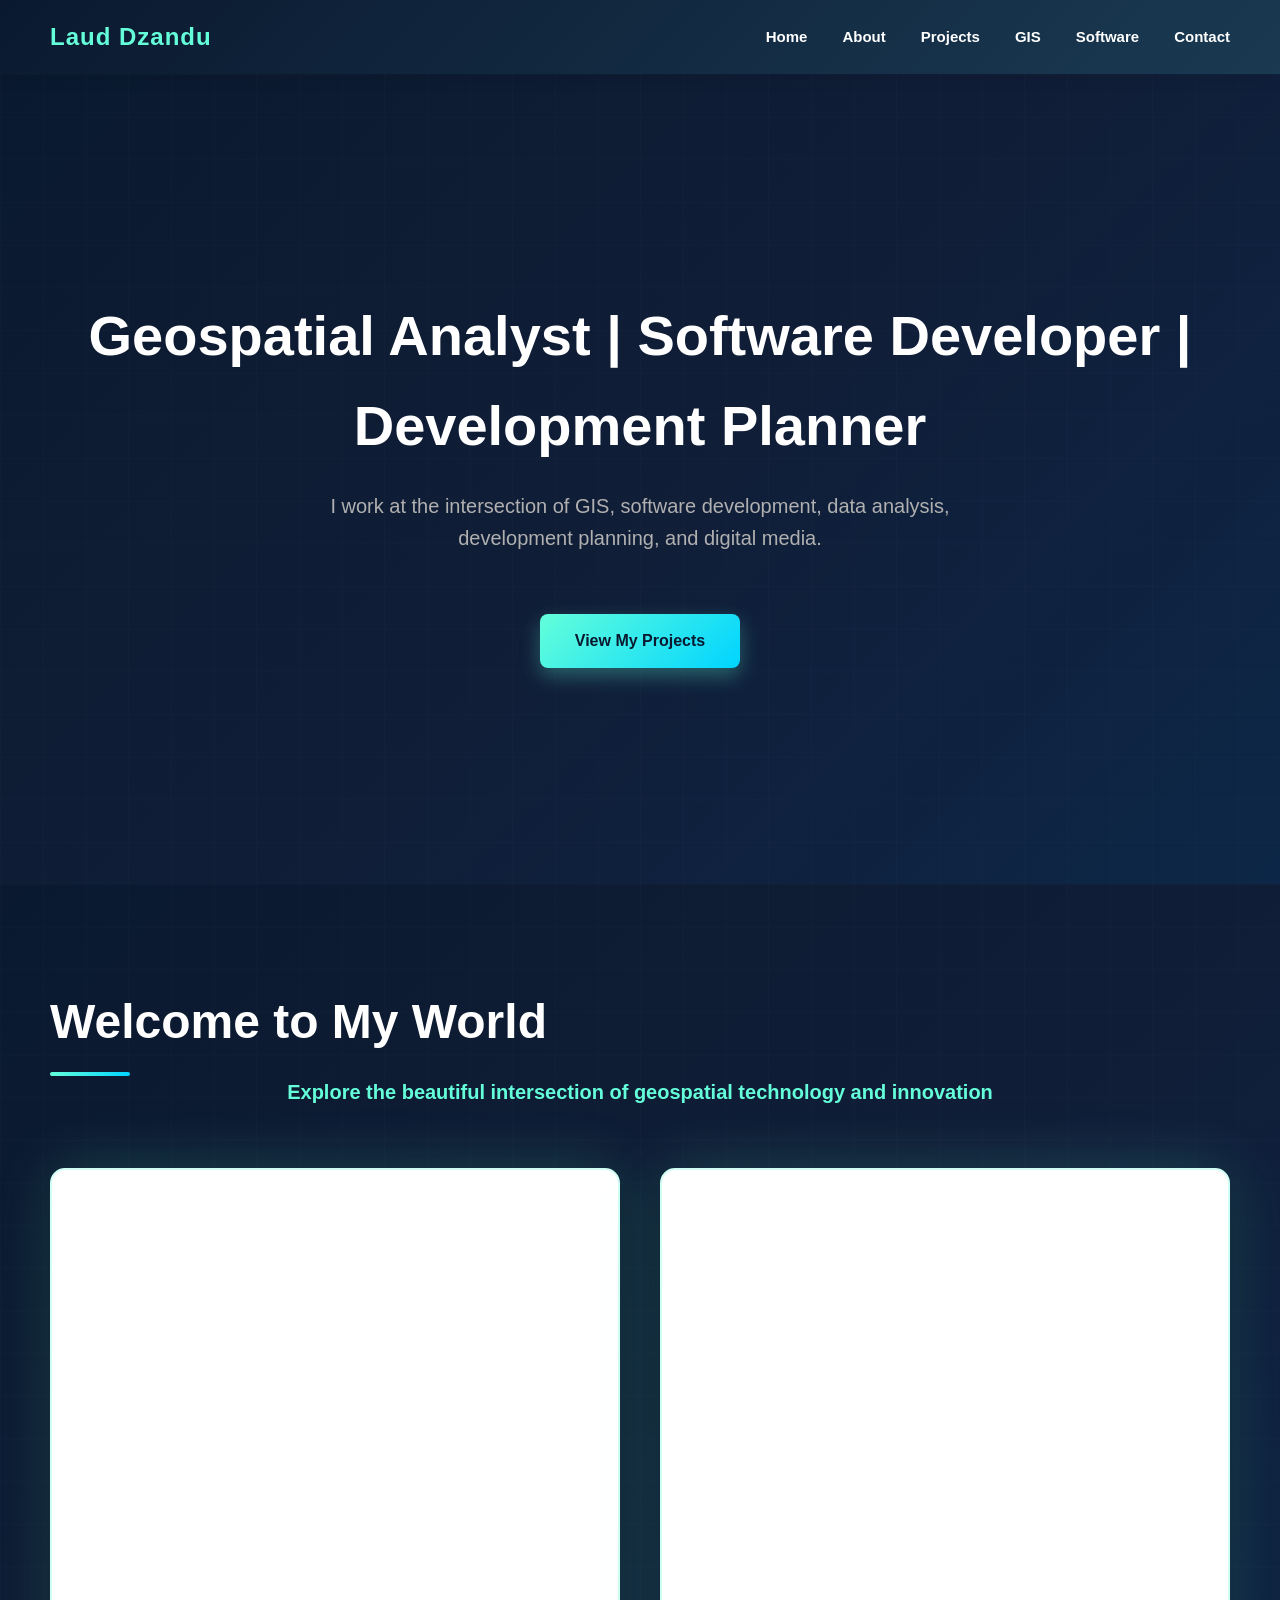
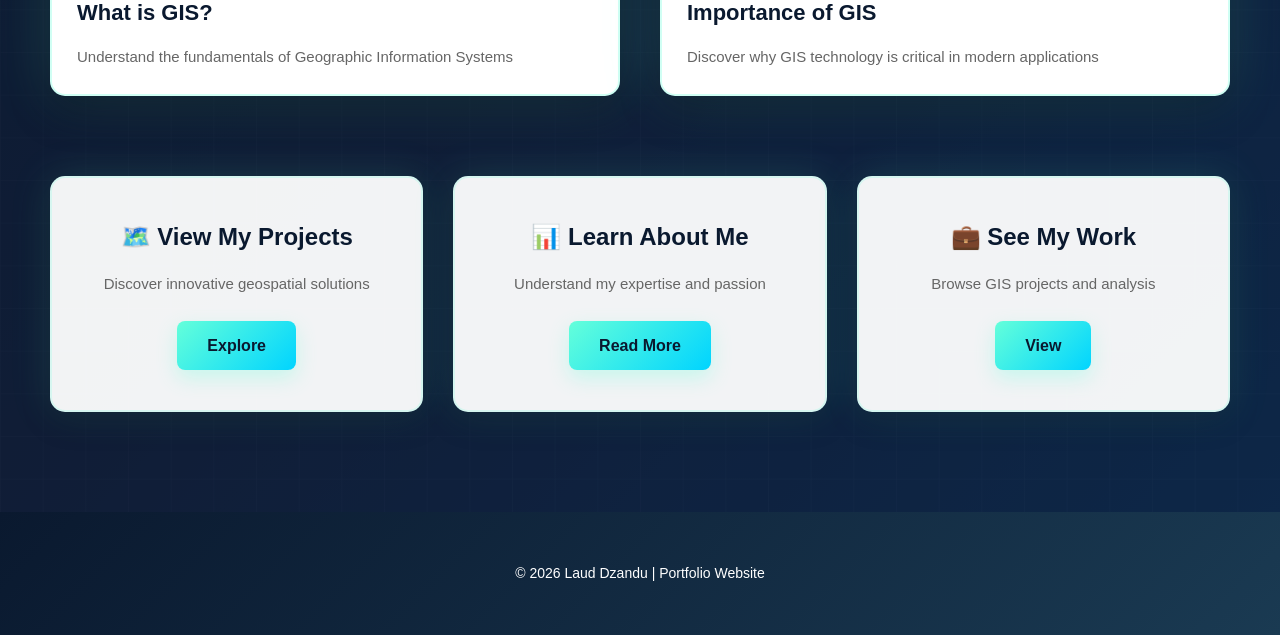
==== index.html @ 09257988 "Portfolio website" ====
<!DOCTYPE html>
<html lang="en">
<head>
    <meta charset="UTF-8">
    <meta name="viewport" content="width=device-width, initial-scale=1.0">
    <title>Laud Dzandu Portfolio</title>
    <link rel="stylesheet" href="style.css">
</head>

<body>

    <!-- Navigation Bar -->
    <nav class="navbar">
        <h2 class="logo">Laud Dzandu</h2>
        <ul class="nav-links">
            <li><a href="index.html">Home</a></li>
            <li><a href="about.html">About</a></li>
            <li><a href="projects.html">Projects</a></li>
            <li><a href="gis.html">GIS</a></li>
            <li><a href="software.html">Software</a></li>
            <li><a href="contact.html">Contact</a></li>
        </ul>
    </nav>

    <!-- Hero Section -->
    <section class="hero">
        <h1>Geospatial Analyst | Software Developer | Development Planner</h1>
        <p>
            I work at the intersection of GIS, software development, data analysis,
            development planning, and digital media.
        </p>
        <a href="projects.html" class="btn">View My Projects</a>
    </section>

    <!-- Welcome Interactive Section -->
    <section class="section welcome-section">
        <div class="welcome-container">
            <h2>Welcome to My World</h2>
            <p class="welcome-intro">Explore the beautiful intersection of geospatial technology and innovation</p>
            
            <!-- Interactive Video Embeds -->
            <div class="video-container">
                <div class="video-frame">
                    <iframe width="100%" height="400" src="https://www.youtube.com/embed/Hau_ZCmN8eU?rel=0" frameborder="0" allow="accelerometer; autoplay; clipboard-write; encrypted-media; gyroscope; picture-in-picture" allowfullscreen></iframe>
                    <h3>What is GIS?</h3>
                    <p>Understand the fundamentals of Geographic Information Systems</p>
                </div>
                
                <div class="video-frame">
                    <iframe width="100%" height="400" src="https://www.youtube.com/embed/POXaMBFuK-8?rel=0" frameborder="0" allow="accelerometer; autoplay; clipboard-write; encrypted-media; gyroscope; picture-in-picture" allowfullscreen></iframe>
                    <h3>Importance of GIS</h3>
                    <p>Discover why GIS technology is critical in modern applications</p>
                </div>
            </div>

            <!-- Interactive Call-to-Actions -->
            <div class="interactive-cta">
                <div class="cta-card">
                    <h3>🗺️ View My Projects</h3>
                    <p>Discover innovative geospatial solutions</p>
                    <a href="projects.html" class="btn">Explore</a>
                </div>
                <div class="cta-card">
                    <h3>📊 Learn About Me</h3>
                    <p>Understand my expertise and passion</p>
                    <a href="about.html" class="btn">Read More</a>
                </div>
                <div class="cta-card">
                    <h3>💼 See My Work</h3>
                    <p>Browse GIS projects and analysis</p>
                    <a href="gis.html" class="btn">View</a>
                </div>
            </div>
        </div>
    </section>

    <!-- Footer -->
    <footer>
        <p>© 2026 Laud Dzandu | Portfolio Website</p>
    </footer>

</body>
</html>
---- style.css ----
* {
    margin: 0;
    padding: 0;
    box-sizing: border-box;
}

body {
    font-family: 'Segoe UI', Tahoma, Geneva, Verdana, sans-serif;
    background-color: #f8fafb;
    color: #333;
    line-height: 1.6;
}

/* Navigation Bar */
.navbar {
    display: flex;
    justify-content: space-between;
    align-items: center;
    background: linear-gradient(135deg, #0a192f 0%, #1a3a52 100%);
    padding: 18px 50px;
    box-shadow: 0 4px 15px rgba(0,0,0,0.1);
    position: sticky;
    top: 0;
    z-index: 1000;
}

.logo {
    color: #64ffda;
    font-size: 24px;
    font-weight: 700;
    letter-spacing: 1px;
}

.nav-links {
    list-style: none;
    display: flex;
    gap: 35px;
}

.nav-links li {
    transition: all 0.3s ease;
}

.nav-links a {
    color: white;
    text-decoration: none;
    font-weight: 600;
    font-size: 15px;
    position: relative;
    padding: 8px 0;
}

.nav-links a::after {
    content: '';
    position: absolute;
    bottom: 0;
    left: 0;
    width: 0;
    height: 2px;
    background-color: #64ffda;
    transition: width 0.3s ease;
}

.nav-links a:hover::after {
    width: 100%;
}

/* Hero Section */
.hero {
    height: 90vh;
    background: linear-gradient(135deg, #0a192f 0%, #16213e 50%, #0f3460 100%);
    color: white;
    display: flex;
    flex-direction: column;
    justify-content: center;
    align-items: center;
    text-align: center;
    padding: 20px;
    position: relative;
    overflow: hidden;
}

.hero::before {
    content: '';
    position: absolute;
    top: 0;
    left: 0;
    right: 0;
    bottom: 0;
    background: url('data:image/svg+xml,<svg xmlns="http://www.w3.org/2000/svg" viewBox="0 0 1200 600"><defs><pattern id="grid" width="40" height="40" patternUnits="userSpaceOnUse"><path d="M 40 0 L 0 0 0 40" fill="none" stroke="rgba(255,255,255,0.05)" stroke-width="1"/></pattern></defs><rect width="1200" height="600" fill="%230a192f"/><rect width="1200" height="600" fill="url(%23grid)"/></svg>');
    opacity: 0.5;
}

.hero > * {
    position: relative;
    z-index: 1;
}

.hero h1 {
    font-size: 56px;
    margin-bottom: 20px;
    font-weight: 700;
    animation: slideInDown 0.8s ease-out;
}

.hero h1 .highlight {
    color: #64ffda;
}

.hero p {
    font-size: 20px;
    max-width: 700px;
    margin-bottom: 40px;
    color: #b0b0b0;
    animation: slideInUp 0.8s ease-out 0.2s forwards;
    opacity: 0;
}

@keyframes slideInDown {
    from {
        opacity: 0;
        transform: translateY(-40px);
    }
    to {
        opacity: 1;
        transform: translateY(0);
    }
}

@keyframes slideInUp {
    from {
        opacity: 0;
        transform: translateY(40px);
    }
    to {
        opacity: 1;
        transform: translateY(0);
    }
}

.btn {
    display: inline-block;
    margin-top: 20px;
    padding: 14px 35px;
    background: linear-gradient(135deg, #64ffda 0%, #00d4ff 100%);
    color: #0a192f;
    text-decoration: none;
    font-weight: 700;
    border-radius: 8px;
    transition: all 0.3s ease;
    box-shadow: 0 8px 20px rgba(100, 255, 218, 0.3);
    animation: slideInUp 0.8s ease-out 0.4s forwards;
    opacity: 0;
    border: none;
    cursor: pointer;
    font-size: 16px;
}

.btn:hover {
    transform: translateY(-4px);
    box-shadow: 0 12px 30px rgba(100, 255, 218, 0.5);
}

/* Sections */
.section {
    padding: 80px 50px;
    position: relative;
}

.section h2 {
    font-size: 42px;
    margin-bottom: 60px;
    color: #0a192f;
    position: relative;
    display: inline-block;
    animation: slideFromLeft 0.8s ease-out;
}

.section h2::after {
    content: '';
    position: absolute;
    bottom: -15px;
    left: 0;
    width: 80px;
    height: 4px;
    background: linear-gradient(90deg, #64ffda, #00d4ff);
    border-radius: 2px;
    animation: expandWidth 0.8s ease-out 0.3s forwards;
    transform: scaleX(0);
    transform-origin: left;
}

@keyframes slideFromLeft {
    from {
        opacity: 0;
        transform: translateX(-50px);
    }
    to {
        opacity: 1;
        transform: translateX(0);
    }
}

@keyframes expandWidth {
    to {
        transform: scaleX(1);
    }
}

@keyframes cardGlow {
    0%, 100% {
        box-shadow: 0 10px 30px rgba(0,0,0,0.15), 0 0 40px rgba(100, 255, 218, 0.1);
    }
    50% {
        box-shadow: 0 10px 30px rgba(0,0,0,0.15), 0 0 60px rgba(100, 255, 218, 0.25);
    }
}

.cards {
    display: flex;
    justify-content: center;
    gap: 20px;
    flex-wrap: wrap;
}

.card {
    background: white;
    padding: 30px;
    width: 200px;
    border-radius: 10px;
    box-shadow: 0 4px 10px rgba(0,0,0,0.1);
}

/* Footer */
footer {
    background: linear-gradient(135deg, #0a192f 0%, #1a3a52 100%);
    color: white;
    text-align: center;
    padding: 40px;
    font-size: 14px;
    box-shadow: 0 -4px 15px rgba(0,0,0,0.1);
}

footer p {
    margin: 10px 0;
}/* About Page */
.about-section {
    display: flex;
    justify-content: center;
    align-items: center;
    flex-direction: column;
    padding: 80px 50px;
    background: linear-gradient(to bottom, #f8fafb, #eef2f5);
}

.about-content {
    display: flex;
    flex-wrap: wrap;
    justify-content: center;
    gap: 60px;
    max-width: 1200px;
    align-items: center;
}

.profile-img {
    width: 300px;
    height: 300px;
    border-radius: 15px;
    box-shadow: 0 15px 35px rgba(0,0,0,0.15);
    object-fit: cover;
    transition: transform 0.4s ease;
    animation: slideFromLeft 0.8s ease-out;
}

.profile-img:hover {
    transform: scale(1.05) rotate(2deg);
}

.about-text {
    max-width: 600px;
    text-align: left;
    animation: slideFromRight 0.8s ease-out;
}

@keyframes slideFromRight {
    from {
        opacity: 0;
        transform: translateX(50px);
    }
    to {
        opacity: 1;
        transform: translateX(0);
    }
}

.about-text h3 {
    font-size: 28px;
    color: #0a192f;
    margin-bottom: 20px;
}

.about-text p {
    margin-bottom: 15px;
    line-height: 1.8;
    color: #555;
    font-size: 15px;
}/* Projects Section */
.projects-section {
    background: linear-gradient(135deg, #0a192f 0%, #16213e 50%, #0f3460 100%);
    padding: 80px 50px;
    position: relative;
    overflow: hidden;
}

.projects-section::before {
    content: '';
    position: absolute;
    top: 0;
    left: 0;
    right: 0;
    bottom: 0;
    background: url('data:image/svg+xml,<svg xmlns="http://www.w3.org/2000/svg" viewBox="0 0 1200 600"><defs><pattern id="grid" width="40" height="40" patternUnits="userSpaceOnUse"><path d="M 40 0 L 0 0 0 40" fill="none" stroke="rgba(255,255,255,0.05)" stroke-width="1"/></pattern></defs><rect width="1200" height="600" fill="%230a192f"/><rect width="1200" height="600" fill="url(%23grid)"/></svg>');
    opacity: 0.5;
    pointer-events: none;
}

.projects-section h2 {
    display: block;
    width: 100%;
    margin-bottom: 70px;
    color: white;
    position: relative;
    z-index: 1;
}

.projects-section h2::after {
    background: linear-gradient(90deg, #64ffda, #00d4ff);
}

.projects-section .cards {
    display: grid;
    grid-template-columns: repeat(4, 1fr);
    gap: 24px;
    max-width: 1400px;
    margin: 0 auto;
    position: relative;
    z-index: 2;
}

.projects-section .card {
    background: white;
    padding: 0;
    width: 100%;
    border-radius: 15px;
    box-shadow: 0 10px 30px rgba(0,0,0,0.15), 0 0 40px rgba(100, 255, 218, 0.1);
    transition: all 0.4s cubic-bezier(0.25, 0.46, 0.45, 0.94);
    cursor: pointer;
    animation: slideFromLeft 0.6s ease-out forwards, cardGlow 3s ease-in-out infinite;
    opacity: 0;
    position: relative;
    overflow: hidden;
    border: 1px solid rgba(255,255,255,0.8);
    display: flex;
    flex-direction: column;
    height: 100%;
}

.projects-section .card > * {
    flex-shrink: 0;
}

.projects-section .card h3,
.projects-section .card p {
    flex-grow: 0;
}

/* Stagger animation for each card */
.projects-section .card:nth-child(1) { animation-delay: 0.1s; }
.projects-section .card:nth-child(2) { animation-delay: 0.2s; }
.projects-section .card:nth-child(3) { animation-delay: 0.3s; }
.projects-section .card:nth-child(4) { animation-delay: 0.4s; }
.projects-section .card:nth-child(5) { animation-delay: 0.5s; }
.projects-section .card:nth-child(6) { animation-delay: 0.6s; }
.projects-section .card:nth-child(7) { animation-delay: 0.7s; }
.projects-section .card:nth-child(8) { animation-delay: 0.8s; }
.projects-section .card:nth-child(9) { animation-delay: 0.9s; }
.projects-section .card:nth-child(10) { animation-delay: 1s; }
.projects-section .card:nth-child(11) { animation-delay: 1.1s; }
.projects-section .card:nth-child(12) { animation-delay: 1.2s; }
.projects-section .card:nth-child(13) { animation-delay: 1.3s; }
.projects-section .card:nth-child(14) { animation-delay: 1.4s; }
.projects-section .card:nth-child(15) { animation-delay: 1.5s; }
.projects-section .card:nth-child(16) { animation-delay: 1.6s; }

.projects-section .card:hover {
    transform: translateY(-20px) scale(1.05) rotateY(5deg);
    box-shadow: 0 30px 60px rgba(0,0,0,0.25), 0 0 80px rgba(100, 255, 218, 0.4);
    border-color: rgba(100, 255, 218, 0.5);
}

.projects-section .card::before {
    content: '';
    position: absolute;
    top: 0;
    left: -100%;
    width: 100%;
    height: 100%;
    background: linear-gradient(90deg, transparent, rgba(255,255,255,0.4), transparent);
    transition: left 0.6s;
    z-index: 10;
}

.projects-section .card:hover::before {
    left: 100%;
}

.card-img {
    width: 100%;
    height: 220px;
    object-fit: cover;
    display: block;
    transition: filter 0.5s ease, transform 0.5s ease, brightness 0.5s ease;
    filter: brightness(1) saturate(1.05);
    flex-shrink: 0;
}

.projects-section .card:hover .card-img {
    filter: brightness(1.25) saturate(1.3) drop-shadow(0 0 10px rgba(100, 255, 218, 0.4));
    transform: scale(1.1) translateY(-3px);
}

.card-video {
    width: 100%;
    height: 220px;
    border-radius: 0;
    transition: filter 0.5s ease, transform 0.5s ease;
    filter: brightness(0.95) saturate(1);
    background: #f0f0f0;
    display: block;
    flex-shrink: 0;
}

.projects-section .card:hover .card-video {
    filter: brightness(1.15) saturate(1.1) drop-shadow(0 0 10px rgba(100, 255, 218, 0.3));
    transform: scale(1.08) translateY(-3px);
}

.projects-section .card h3 {
    margin: 20px;
    font-size: 22px;
    font-weight: 700;
    color: #0a192f;
    margin-bottom: 12px;
}

.projects-section .card p {
    margin: 0 20px 20px;
    font-size: 15px;
    line-height: 1.7;
    color: #666;
}

/* Certificates Section */
.certificates-section {
    background: linear-gradient(135deg, #0a192f 0%, #16213e 50%, #0f3460 100%);
    padding: 80px 50px;
    position: relative;
    overflow: hidden;
}

.certificates-section::before {
    content: '';
    position: absolute;
    top: 0;
    left: 0;
    right: 0;
    bottom: 0;
    background: url('data:image/svg+xml,<svg xmlns="http://www.w3.org/2000/svg" viewBox="0 0 1200 600"><defs><pattern id="grid" width="40" height="40" patternUnits="userSpaceOnUse"><path d="M 40 0 L 0 0 0 40" fill="none" stroke="rgba(255,255,255,0.05)" stroke-width="1"/></pattern></defs><rect width="1200" height="600" fill="%230a192f"/><rect width="1200" height="600" fill="url(%23grid)"/></svg>');
    opacity: 0.5;
    pointer-events: none;
}

.certificates-section h2 {
    display: block;
    width: 100%;
    margin-bottom: 70px;
    color: white;
    position: relative;
    z-index: 1;
}

.certificates-section h2::after {
    background: linear-gradient(90deg, #64ffda, #00d4ff);
}

.certificates-section .cards {
    display: grid;
    grid-template-columns: repeat(4, 1fr);
    gap: 24px;
    max-width: 1400px;
    margin: 0 auto;
    position: relative;
    z-index: 2;
}

.certificates-section .card {
    background: white;
    padding: 0;
    width: 100%;
    border-radius: 15px;
    box-shadow: 0 10px 30px rgba(0,0,0,0.15), 0 0 40px rgba(100, 255, 218, 0.1);
    transition: all 0.4s cubic-bezier(0.25, 0.46, 0.45, 0.94);
    cursor: pointer;
    animation: slideFromLeft 0.6s ease-out forwards, cardGlow 3s ease-in-out infinite;
    opacity: 0;
    position: relative;
    overflow: hidden;
    border: 1px solid rgba(255,255,255,0.8);
    display: flex;
    flex-direction: column;
    height: 100%;
}

.certificates-section .card > * {
    flex-shrink: 0;
}

.certificates-section .card h3,
.certificates-section .card p {
    flex-grow: 0;
}

/* Stagger animation for each certificate card */
.certificates-section .card:nth-child(1) { animation-delay: 0.1s; }
.certificates-section .card:nth-child(2) { animation-delay: 0.2s; }
.certificates-section .card:nth-child(3) { animation-delay: 0.3s; }
.certificates-section .card:nth-child(4) { animation-delay: 0.4s; }
.certificates-section .card:nth-child(5) { animation-delay: 0.5s; }
.certificates-section .card:nth-child(6) { animation-delay: 0.6s; }
.certificates-section .card:nth-child(7) { animation-delay: 0.7s; }
.certificates-section .card:nth-child(8) { animation-delay: 0.8s; }
.certificates-section .card:nth-child(9) { animation-delay: 0.9s; }
.certificates-section .card:nth-child(10) { animation-delay: 1s; }
.certificates-section .card:nth-child(11) { animation-delay: 1.1s; }
.certificates-section .card:nth-child(12) { animation-delay: 1.2s; }

.certificates-section .card:hover {
    transform: translateY(-20px) scale(1.05) rotateY(5deg);
    box-shadow: 0 30px 60px rgba(0,0,0,0.25), 0 0 80px rgba(100, 255, 218, 0.4);
    border-color: rgba(100, 255, 218, 0.5);
}

.certificates-section .card::before {
    content: '';
    position: absolute;
    top: 0;
    left: -100%;
    width: 100%;
    height: 100%;
    background: linear-gradient(90deg, transparent, rgba(255,255,255,0.4), transparent);
    transition: left 0.6s;
    z-index: 10;
}

.certificates-section .card:hover::before {
    left: 100%;
}

.certificates-section .card img {
    width: 100%;
    height: 220px;
    object-fit: cover;
    display: block;
    transition: filter 0.5s ease, transform 0.5s ease, brightness 0.5s ease;
    filter: brightness(1) saturate(1.05);
    flex-shrink: 0;
}

.certificates-section .card:hover img {
    filter: brightness(1.25) saturate(1.3) drop-shadow(0 0 10px rgba(100, 255, 218, 0.4));
    transform: scale(1.1) translateY(-3px);
}

.certificates-section .card h3 {
    margin: 20px;
    font-size: 22px;
    font-weight: 700;
    color: #0a192f;
    margin-bottom: 12px;
}

.certificates-section .card p {
    margin: 0 20px 20px;
    font-size: 15px;
    line-height: 1.7;
    color: #666;
}

/* Lightbox Modal */
.lightbox {
    display: none;
    position: fixed;
    top: 0;
    left: 0;
    width: 100%;
    height: 100%;
    background: rgba(0, 0, 0, 0.95);
    z-index: 10000;
    justify-content: center;
    align-items: center;
    flex-direction: column;
    animation: fadeIn 0.3s ease-out;
}

@keyframes fadeIn {
    from {
        opacity: 0;
    }
    to {
        opacity: 1;
    }
}

.lightbox-img {
    max-width: 90%;
    max-height: 80%;
    object-fit: contain;
    border-radius: 10px;
    box-shadow: 0 0 50px rgba(100, 255, 218, 0.5);
    animation: zoomIn 0.3s ease-out;
}

@keyframes zoomIn {
    from {
        opacity: 0;
        transform: scale(0.8);
    }
    to {
        opacity: 1;
        transform: scale(1);
    }
}

.lightbox-caption {
    color: #64ffda;
    font-size: 18px;
    margin-top: 20px;
    text-align: center;
    font-weight: 600;
    animation: slideUp 0.3s ease-out 0.1s forwards;
    opacity: 0;
}

@keyframes slideUp {
    from {
        opacity: 0;
        transform: translateY(20px);
    }
    to {
        opacity: 1;
        transform: translateY(0);
    }
}

.lightbox-close {
    position: absolute;
    top: 30px;
    right: 40px;
    color: #64ffda;
    font-size: 50px;
    font-weight: bold;
    cursor: pointer;
    transition: all 0.3s ease;
    z-index: 10001;
}

.lightbox-close:hover {
    color: #00d4ff;
    transform: scale(1.2) rotate(90deg);
}

.card-img {
    cursor: pointer;
}

.contact-section {
    background: linear-gradient(to bottom, #f8fafb, #eef2f5);
    padding: 80px 50px;
}

.contact-section .contact-cards {
    display: flex;
    flex-wrap: wrap;
    justify-content: center;
    gap: 35px;
    margin-bottom: 60px;
}

.contact-section .contact-cards .card {
    background: white;
    padding: 35px;
    width: 250px;
    border-radius: 12px;
    box-shadow: 0 8px 20px rgba(0,0,0,0.08);
    text-align: center;
    transition: all 0.3s ease;
    border-top: 4px solid #64ffda;
}

.contact-section .contact-cards .card:hover {
    transform: translateY(-8px);
    box-shadow: 0 12px 30px rgba(0,0,0,0.15);
}

.contact-section .contact-cards .card a {
    color: #0a192f;
    text-decoration: none;
    font-weight: 700;
    font-size: 16px;
}

.contact-section .contact-cards .card a:hover {
    color: #64ffda;
}

.contact-section .contact-form {
    max-width: 600px;
    margin: 0 auto;
    text-align: left;
}

.contact-section .contact-form input,
.contact-section .contact-form textarea {
    width: 100%;
    padding: 14px;
    margin-bottom: 20px;
    border-radius: 8px;
    border: 2px solid #ddd;
    font-family: inherit;
    font-size: 15px;
    transition: all 0.3s ease;
}

.contact-section .contact-form input:focus,
.contact-section .contact-form textarea:focus {
    outline: none;
    border-color: #64ffda;
    box-shadow: 0 0 10px rgba(100, 255, 218, 0.2);
}

.contact-section .contact-form button {
    margin-top: 15px;
    width: 100%;
}/* GIS Section */
.gis-section {
    background: linear-gradient(135deg, #0a192f 0%, #16213e 50%, #0f3460 100%);
    padding: 80px 50px;
    position: relative;
    overflow: hidden;
}

.gis-section::before {
    content: '';
    position: absolute;
    top: 0;
    left: 0;
    right: 0;
    bottom: 0;
    background: url('data:image/svg+xml,<svg xmlns="http://www.w3.org/2000/svg" viewBox="0 0 1200 600"><defs><pattern id="grid" width="40" height="40" patternUnits="userSpaceOnUse"><path d="M 40 0 L 0 0 0 40" fill="none" stroke="rgba(255,255,255,0.05)" stroke-width="1"/></pattern></defs><rect width="1200" height="600" fill="%230a192f"/><rect width="1200" height="600" fill="url(%23grid)"/></svg>');
    opacity: 0.5;
    pointer-events: none;
}

.gis-section h2 {
    display: block;
    width: 100%;
    margin-bottom: 70px;
    color: white;
    position: relative;
    z-index: 1;
    font-size: 42px;
    text-align: center;
}

.gis-section h2::after {
    background: linear-gradient(90deg, #64ffda, #00d4ff);
    bottom: -15px;
    left: 50%;
    transform: translateX(-50%);
}

.gis-projects {
    max-width: 1300px;
    margin: 0 auto;
    position: relative;
    z-index: 2;
    display: grid;
    gap: 40px;
}

.gis-project-card {
    background: white;
    padding: 40px;
    border-radius: 15px;
    box-shadow: 0 10px 30px rgba(0,0,0,0.15), 0 0 40px rgba(100, 255, 218, 0.1);
    transition: all 0.4s cubic-bezier(0.25, 0.46, 0.45, 0.94);
    cursor: pointer;
    animation: slideFromLeft 0.6s ease-out forwards;
    opacity: 0;
    position: relative;
    overflow: hidden;
    border-left: 5px solid #64ffda;
    display: flex;
    flex-direction: column;
}

.gis-project-card:nth-child(1) { animation-delay: 0.1s; }
.gis-project-card:nth-child(2) { animation-delay: 0.2s; }
.gis-project-card:nth-child(3) { animation-delay: 0.3s; }
.gis-project-card:nth-child(4) { animation-delay: 0.4s; }
.gis-project-card:nth-child(5) { animation-delay: 0.5s; }

.gis-project-card::before {
    content: '';
    position: absolute;
    top: 0;
    left: -100%;
    width: 100%;
    height: 100%;
    background: linear-gradient(90deg, transparent, rgba(100, 255, 218, 0.08), transparent);
    transition: left 0.6s;
    z-index: 0;
}

.gis-project-card:hover::before {
    left: 100%;
}

.gis-project-card:hover {
    transform: translateX(10px) translateY(-8px);
    box-shadow: 0 20px 50px rgba(0,0,0,0.25), 0 0 80px rgba(100, 255, 218, 0.3);
    border-left-color: #00d4ff;
}

.gis-project-card h3 {
    font-size: 26px;
    color: #0a192f;
    margin-bottom: 15px;
    font-weight: 700;
    position: relative;
    z-index: 1;
}

.gis-project-card > p {
    font-size: 15px;
    color: #666;
    margin-bottom: 25px;
    line-height: 1.6;
    position: relative;
    z-index: 1;
}

.project-details {
    position: relative;
    z-index: 1;
}

.project-details h4 {
    font-size: 14px;
    color: #0a192f;
    margin-top: 20px;
    margin-bottom: 12px;
    font-weight: 700;
    text-transform: uppercase;
    letter-spacing: 1px;
}

.project-details h4:first-child {
    margin-top: 0;
}

.project-details p {
    font-size: 14px;
    color: #555;
    line-height: 1.7;
    margin-bottom: 15px;
}

.project-details pre {
    background: #f5f5f5;
    border: 1px solid #e0e0e0;
    border-left: 4px solid #64ffda;
    padding: 20px;
    border-radius: 8px;
    overflow-x: auto;
    margin: 15px 0;
    font-family: 'Courier New', monospace;
}

.project-details code {
    font-size: 13px;
    color: #0a192f;
    line-height: 1.8;
    display: block;
}

.project-details pre::-webkit-scrollbar {
    height: 8px;
}

.project-details pre::-webkit-scrollbar-track {
    background: #f1f1f1;
    border-radius: 10px;
}

.project-details pre::-webkit-scrollbar-thumb {
    background: #64ffda;
    border-radius: 10px;
}

.project-details pre::-webkit-scrollbar-thumb:hover {
    background: #00d4ff;
}

/* Software Section */
.software-section {
    background: linear-gradient(135deg, #0a192f 0%, #16213e 50%, #0f3460 100%);
    padding: 80px 50px;
    position: relative;
    overflow: hidden;
}

.software-section::before {
    content: '';
    position: absolute;
    top: 0;
    left: 0;
    right: 0;
    bottom: 0;
    background: url('data:image/svg+xml,<svg xmlns="http://www.w3.org/2000/svg" viewBox="0 0 1200 600"><defs><pattern id="grid" width="40" height="40" patternUnits="userSpaceOnUse"><path d="M 40 0 L 0 0 0 40" fill="none" stroke="rgba(255,255,255,0.05)" stroke-width="1"/></pattern></defs><rect width="1200" height="600" fill="%230a192f"/><rect width="1200" height="600" fill="url(%23grid)"/></svg>');
    opacity: 0.5;
    pointer-events: none;
}

.software-section h2 {
    display: block;
    width: 100%;
    margin-bottom: 70px;
    color: white;
    position: relative;
    z-index: 1;
    font-size: 42px;
    text-align: center;
}

.software-section h2::after {
    background: linear-gradient(90deg, #64ffda, #00d4ff);
    bottom: -15px;
    left: 50%;
    transform: translateX(-50%);
}

.software-grid {
    display: grid;
    grid-template-columns: repeat(auto-fit, minmax(320px, 1fr));
    gap: 30px;
    max-width: 1400px;
    margin: 0 auto;
    position: relative;
    z-index: 2;
}

.software-card {
    background: white;
    padding: 35px 30px;
    border-radius: 15px;
    box-shadow: 0 10px 30px rgba(0,0,0,0.15), 0 0 40px rgba(100, 255, 218, 0.1);
    transition: all 0.4s cubic-bezier(0.25, 0.46, 0.45, 0.94);
    cursor: pointer;
    animation: slideFromLeft 0.6s ease-out forwards;
    opacity: 0;
    position: relative;
    overflow: hidden;
    border: 2px solid rgba(100, 255, 218, 0.2);
    display: flex;
    flex-direction: column;
}

/* Stagger animation for cards */
.software-card:nth-child(1) { animation-delay: 0.1s; }
.software-card:nth-child(2) { animation-delay: 0.2s; }
.software-card:nth-child(3) { animation-delay: 0.3s; }
.software-card:nth-child(4) { animation-delay: 0.4s; }
.software-card:nth-child(5) { animation-delay: 0.5s; }

.software-card::before {
    content: '';
    position: absolute;
    top: 0;
    left: -100%;
    width: 100%;
    height: 100%;
    background: linear-gradient(90deg, transparent, rgba(100, 255, 218, 0.1), transparent);
    transition: left 0.6s;
    z-index: 0;
}

.software-card:hover::before {
    left: 100%;
}

.software-card:hover {
    transform: translateY(-20px) scale(1.05);
    box-shadow: 0 30px 60px rgba(0,0,0,0.25), 0 0 80px rgba(100, 255, 218, 0.4);
    border-color: rgba(100, 255, 218, 0.6);
    background: white;
}

.software-icon {
    font-size: 48px;
    margin-bottom: 15px;
    display: inline-block;
    position: relative;
    z-index: 1;
    animation: bounce 2s ease-in-out infinite;
}

@keyframes bounce {
    0%, 100% { transform: translateY(0); }
    50% { transform: translateY(-10px); }
}

.software-card:nth-child(1) .software-icon { animation-delay: 0.1s; }
.software-card:nth-child(2) .software-icon { animation-delay: 0.2s; }
.software-card:nth-child(3) .software-icon { animation-delay: 0.3s; }
.software-card:nth-child(4) .software-icon { animation-delay: 0.4s; }
.software-card:nth-child(5) .software-icon { animation-delay: 0.5s; }

.software-card h3 {
    font-size: 24px;
    color: #0a192f;
    margin-bottom: 12px;
    font-weight: 700;
    position: relative;
    z-index: 1;
}

.software-card > p {
    font-size: 15px;
    color: #666;
    margin-bottom: 20px;
    line-height: 1.6;
    position: relative;
    z-index: 1;
}

.tech-stack {
    display: flex;
    flex-wrap: wrap;
    gap: 10px;
    margin-bottom: 25px;
    position: relative;
    z-index: 1;
}

.tech-badge {
    display: inline-block;
    background: linear-gradient(135deg, #64ffda 0%, #00d4ff 100%);
    color: #0a192f;
    padding: 6px 12px;
    border-radius: 20px;
    font-size: 12px;
    font-weight: 700;
    box-shadow: 0 4px 10px rgba(100, 255, 218, 0.2);
    transition: all 0.3s ease;
}

.tech-badge:hover {
    transform: scale(1.1);
    box-shadow: 0 6px 15px rgba(100, 255, 218, 0.4);
}

.features {
    position: relative;
    z-index: 1;
    margin-top: auto;
}

.features h4 {
    font-size: 14px;
    color: #0a192f;
    margin-bottom: 12px;
    font-weight: 700;
    text-transform: uppercase;
    letter-spacing: 1px;
}

.features ul {
    list-style: none;
    padding: 0;
    margin: 0;
}

.features li {
    font-size: 14px;
    color: #555;
    margin-bottom: 8px;
    padding-left: 20px;
    position: relative;
    line-height: 1.5;
}

.features li::before {
    content: '✓';
    position: absolute;
    left: 0;
    color: #64ffda;
    font-weight: bold;
    font-size: 16px;
}

/* Welcome Section */
.welcome-section {
    background: linear-gradient(135deg, #0a192f 0%, #16213e 50%, #0f3460 100%);
    padding: 100px 50px;
    position: relative;
    overflow: hidden;
}

.welcome-section::before {
    content: '';
    position: absolute;
    top: 0;
    left: 0;
    right: 0;
    bottom: 0;
    background: url('data:image/svg+xml,<svg xmlns="http://www.w3.org/2000/svg" viewBox="0 0 1200 600"><defs><pattern id="grid" width="40" height="40" patternUnits="userSpaceOnUse"><path d="M 40 0 L 0 0 0 40" fill="none" stroke="rgba(255,255,255,0.05)" stroke-width="1"/></pattern></defs><rect width="1200" height="600" fill="%230a192f"/><rect width="1200" height="600" fill="url(%23grid)"/></svg>');
    opacity: 0.5;
    pointer-events: none;
}

.welcome-container {
    max-width: 1400px;
    margin: 0 auto;
    position: relative;
    z-index: 1;
}

.welcome-section h2 {
    font-size: 48px;
    color: white;
    text-align: center;
    margin-bottom: 15px;
    animation: slideInDown 0.8s ease-out;
}

.welcome-intro {
    text-align: center;
    font-size: 20px;
    color: #64ffda;
    margin-bottom: 60px;
    font-weight: 600;
    animation: slideInUp 0.8s ease-out 0.2s forwards;
    opacity: 0;
}

.video-container {
    display: grid;
    grid-template-columns: repeat(auto-fit, minmax(350px, 1fr));
    gap: 40px;
    margin-bottom: 80px;
    animation: slideInUp 0.8s ease-out 0.4s forwards;
    opacity: 0;
}

.video-frame {
    background: white;
    border-radius: 15px;
    overflow: hidden;
    box-shadow: 0 15px 40px rgba(0,0,0,0.3), 0 0 60px rgba(100, 255, 218, 0.2);
    transition: all 0.4s cubic-bezier(0.25, 0.46, 0.45, 0.94);
    border: 2px solid rgba(100, 255, 218, 0.3);
    position: relative;
}

.video-frame:hover {
    transform: translateY(-15px) scale(1.02);
    box-shadow: 0 25px 60px rgba(0,0,0,0.4), 0 0 80px rgba(100, 255, 218, 0.4);
    border-color: rgba(100, 255, 218, 0.7);
}

.video-frame iframe {
    width: 100%;
    display: block;
}

.video-frame h3 {
    padding: 25px 25px 15px;
    font-size: 22px;
    color: #0a192f;
    margin: 0;
    font-weight: 700;
}

.video-frame p {
    padding: 0 25px 25px;
    color: #666;
    font-size: 15px;
    margin: 0;
    line-height: 1.6;
}

.interactive-cta {
    display: grid;
    grid-template-columns: repeat(auto-fit, minmax(280px, 1fr));
    gap: 30px;
    animation: slideInUp 0.8s ease-out 0.6s forwards;
    opacity: 0;
}

.cta-card {
    background: rgba(255, 255, 255, 0.95);
    padding: 40px 30px;
    border-radius: 15px;
    text-align: center;
    box-shadow: 0 10px 30px rgba(0,0,0,0.2), 0 0 40px rgba(100, 255, 218, 0.15);
    transition: all 0.4s cubic-bezier(0.25, 0.46, 0.45, 0.94);
    border: 2px solid rgba(100, 255, 218, 0.2);
    position: relative;
    overflow: hidden;
}

.cta-card::before {
    content: '';
    position: absolute;
    top: 0;
    left: -100%;
    width: 100%;
    height: 100%;
    background: linear-gradient(90deg, transparent, rgba(100, 255, 218, 0.1), transparent);
    transition: left 0.6s ease;
    z-index: 0;
}

.cta-card:hover::before {
    left: 100%;
}

.cta-card h3 {
    font-size: 24px;
    margin-bottom: 15px;
    color: #0a192f;
    font-weight: 700;
    position: relative;
    z-index: 1;
}

.cta-card p {
    font-size: 15px;
    color: #666;
    margin-bottom: 25px;
    line-height: 1.6;
    position: relative;
    z-index: 1;
}

.cta-card .btn {
    padding: 12px 30px;
    margin: 0;
    animation: none;
    opacity: 1;
    position: relative;
    z-index: 1;
}

.cta-card:hover {
    transform: translateY(-12px) scale(1.03);
    box-shadow: 0 20px 50px rgba(0,0,0,0.3), 0 0 60px rgba(100, 255, 218, 0.3);
    border-color: rgba(100, 255, 218, 0.6);
    background: white;
}

/* Gallery Grid */
.gallery-grid {
    display: grid;
    grid-template-columns: repeat(auto-fit, minmax(250px, 1fr));
    gap: 20px;
    padding: 20px 0;
}

.gallery-item {
    position: relative;
    overflow: hidden;
    border-radius: 12px;
    box-shadow: 0 8px 20px rgba(0,0,0,0.1);
}

.gallery-item img {
    width: 100%;
    height: 250px;
    object-fit: cover;
    transition: transform 0.4s cubic-bezier(0.25, 0.46, 0.45, 0.94);
    display: block;
}

.gallery-item img:hover {
    transform: scale(1.1);
}

/* Responsive Design */
@media (max-width: 1024px) {
    .projects-section .cards {
        grid-template-columns: repeat(2, 1fr);
    }
}

@media (max-width: 768px) {
    .navbar {
        flex-direction: column;
        gap: 15px;
        padding: 15px 20px;
    }

    .nav-links {
        gap: 20px;
    }

    .section {
        padding: 60px 20px;
    }

    .section h2 {
        font-size: 32px;
    }

    .hero h1 {
        font-size: 36px;
    }

    .hero p {
        font-size: 16px;
    }

    .about-content {
        gap: 30px;
    }

    .profile-img {
        width: 250px;
        height: 250px;
    }

    .projects-section .cards {
        grid-template-columns: 1fr;
        gap: 25px;
    }
}
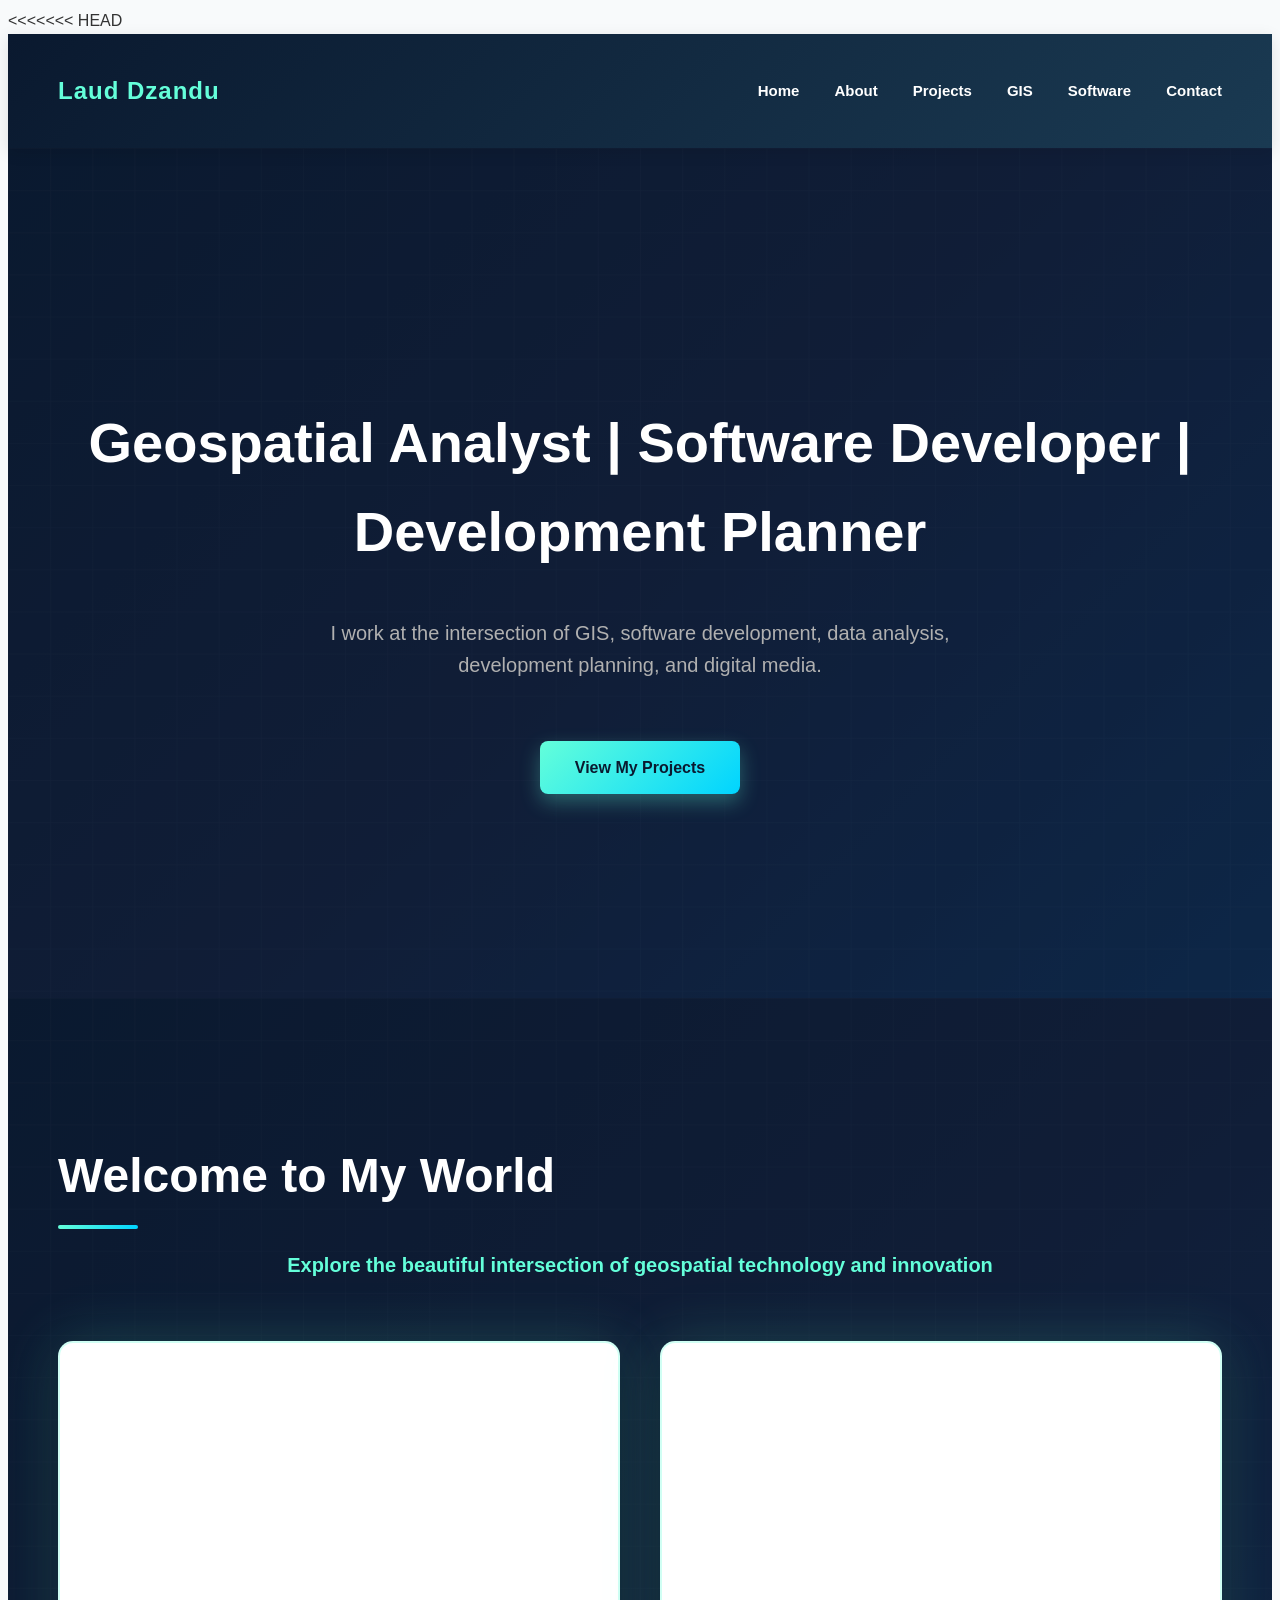
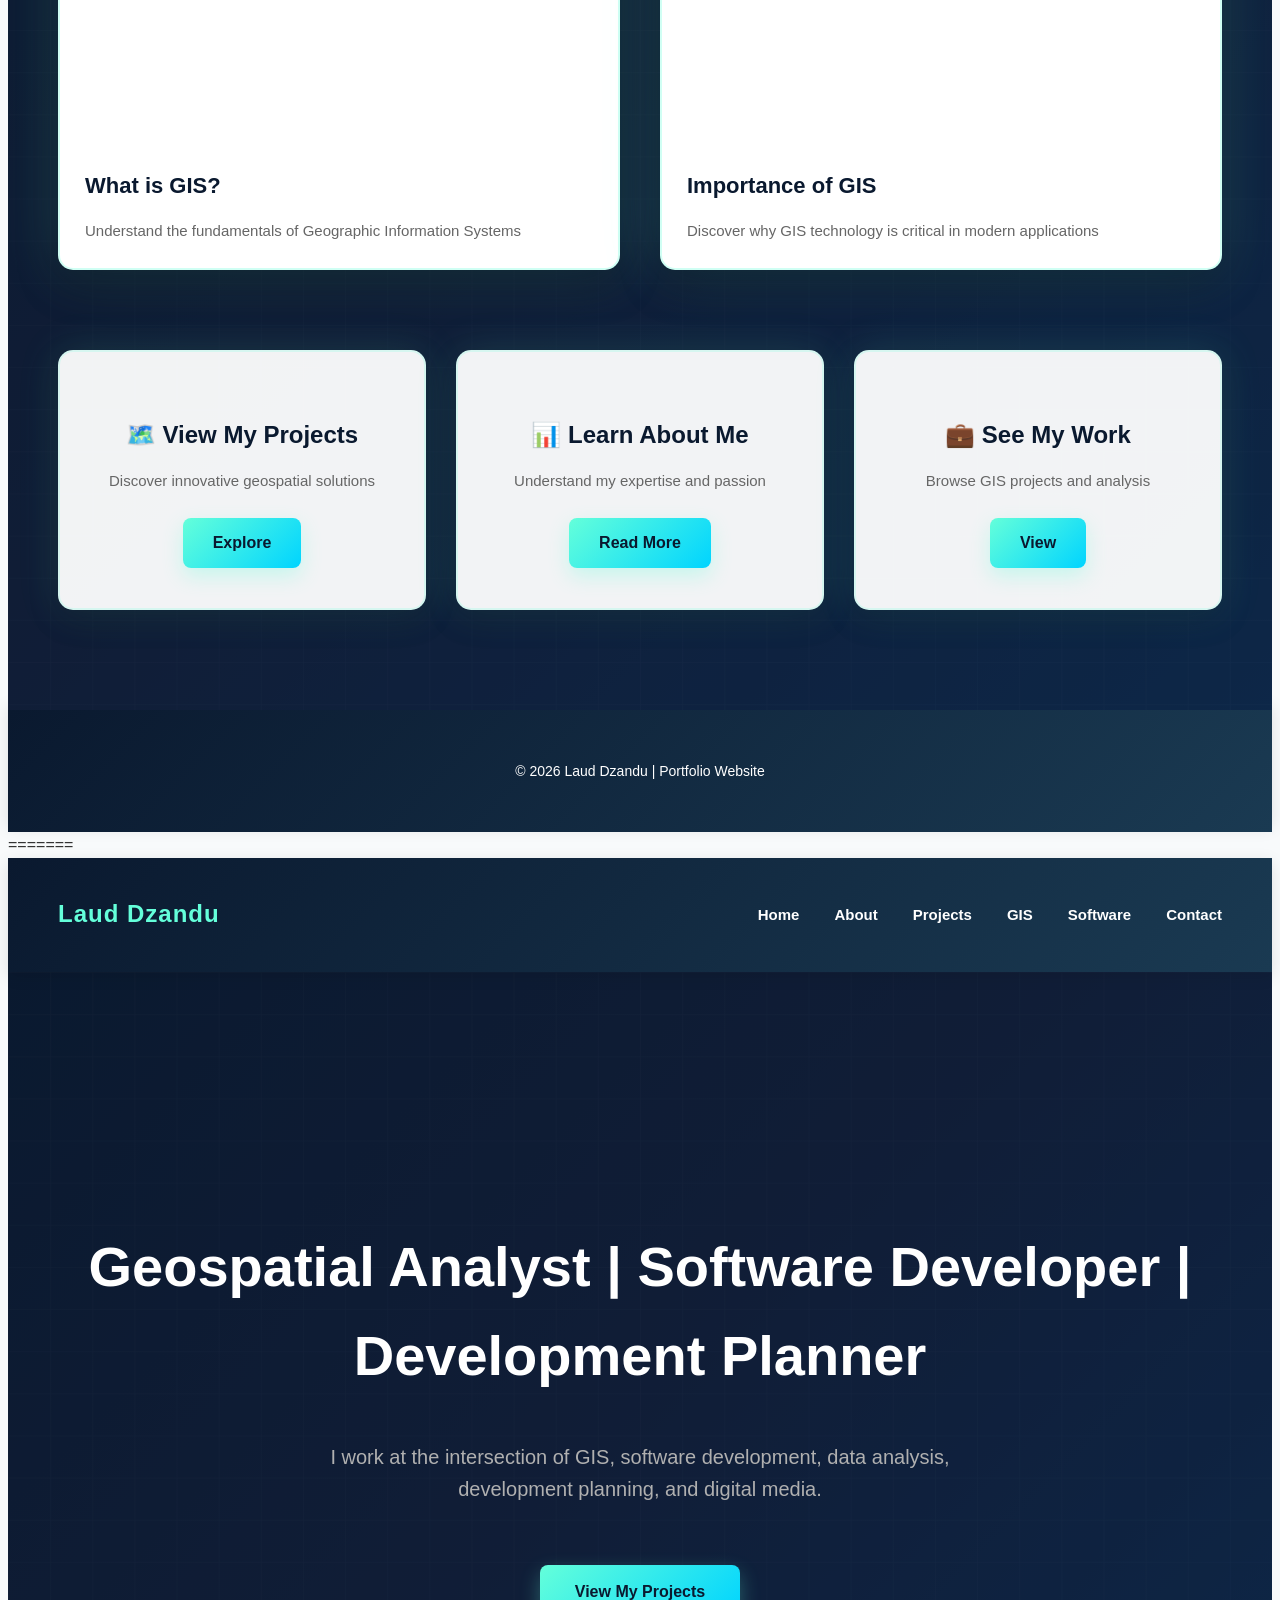
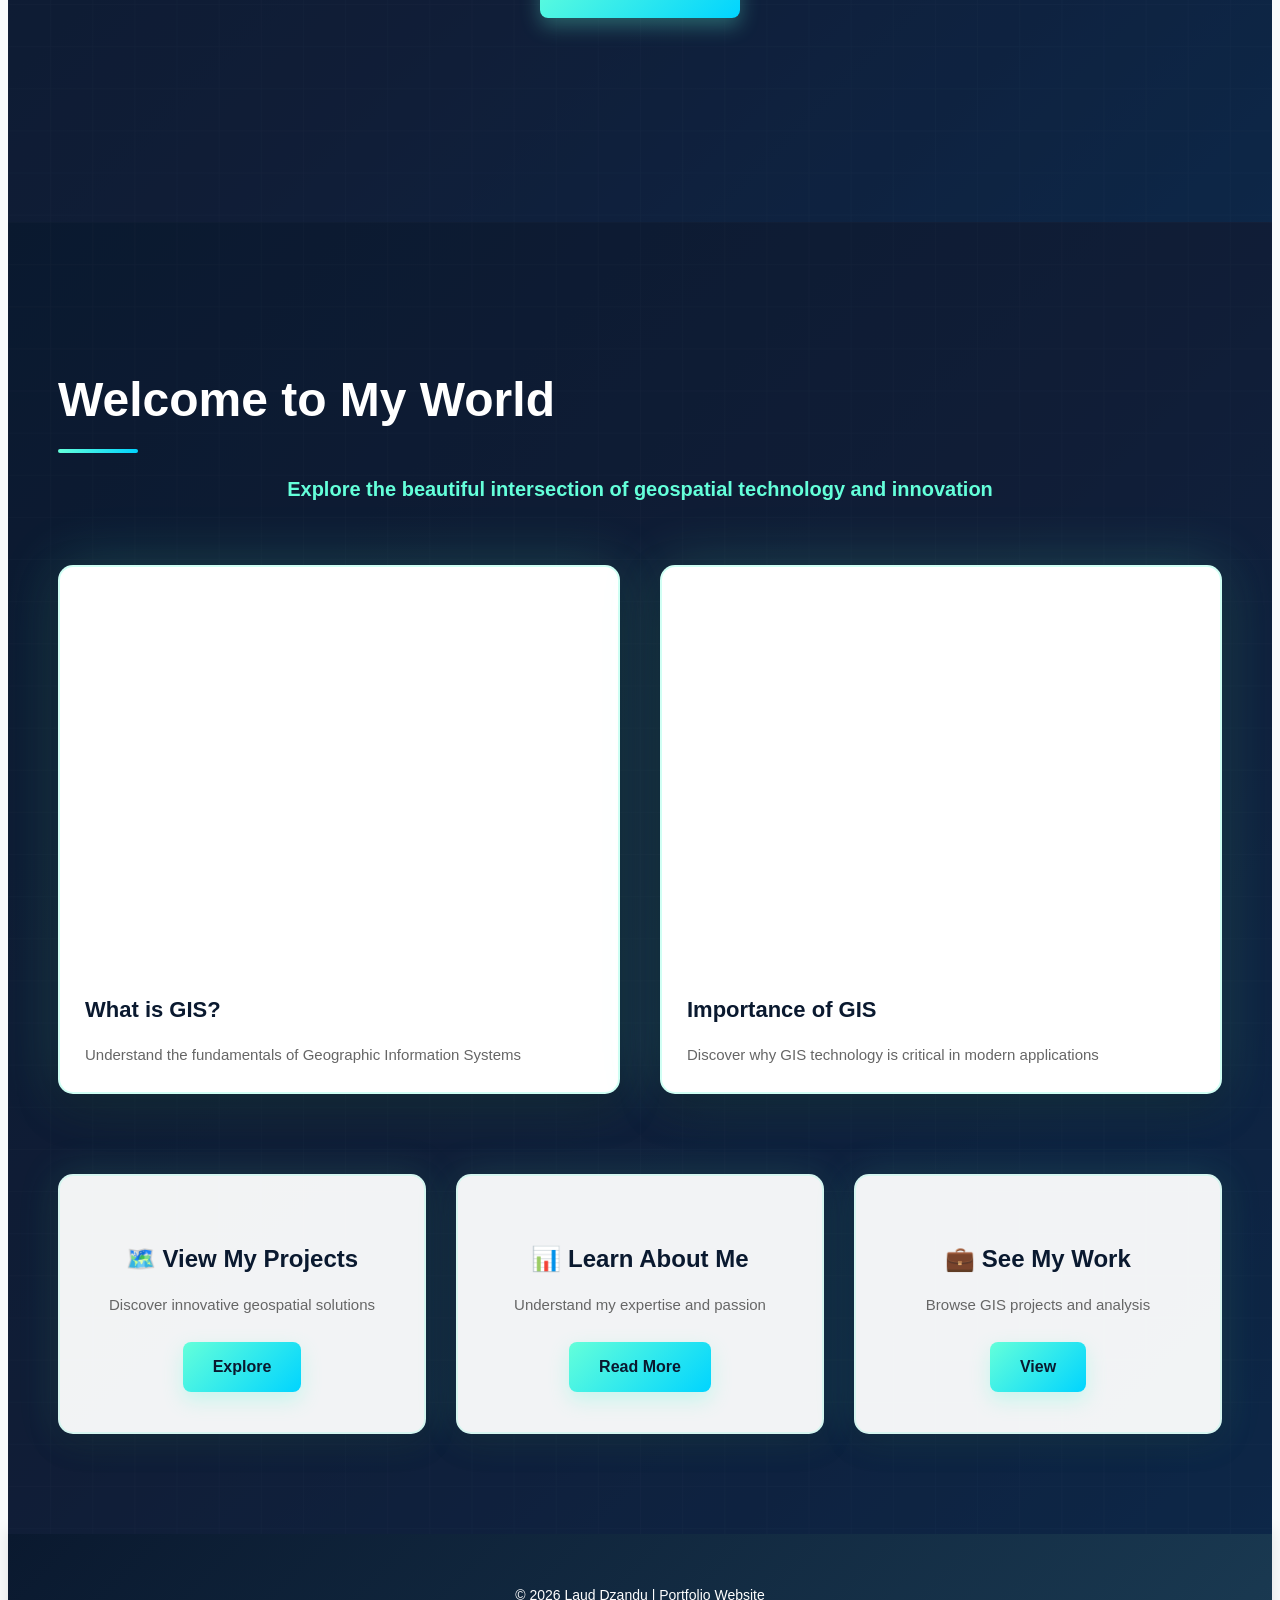
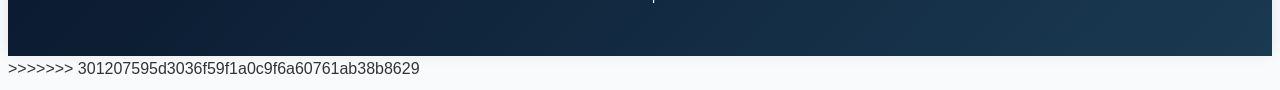
==== commit 64e55687: "Update website" ====
--- a/index.html
+++ b/index.html
@@ -1,3 +1,4 @@
+<<<<<<< HEAD
 <!DOCTYPE html>
 <html lang="en">
 <head>
@@ -80,4 +81,88 @@
     </footer>
 
 </body>
+=======
+<!DOCTYPE html>
+<html lang="en">
+<head>
+    <meta charset="UTF-8">
+    <meta name="viewport" content="width=device-width, initial-scale=1.0">
+    <title>Laud Dzandu Portfolio</title>
+    <link rel="stylesheet" href="style.css">
+</head>
+
+<body>
+
+    <!-- Navigation Bar -->
+    <nav class="navbar">
+        <h2 class="logo">Laud Dzandu</h2>
+        <ul class="nav-links">
+            <li><a href="index.html">Home</a></li>
+            <li><a href="about.html">About</a></li>
+            <li><a href="projects.html">Projects</a></li>
+            <li><a href="gis.html">GIS</a></li>
+            <li><a href="software.html">Software</a></li>
+            <li><a href="contact.html">Contact</a></li>
+        </ul>
+    </nav>
+
+    <!-- Hero Section -->
+    <section class="hero">
+        <h1>Geospatial Analyst | Software Developer | Development Planner</h1>
+        <p>
+            I work at the intersection of GIS, software development, data analysis,
+            development planning, and digital media.
+        </p>
+        <a href="projects.html" class="btn">View My Projects</a>
+    </section>
+
+    <!-- Welcome Interactive Section -->
+    <section class="section welcome-section">
+        <div class="welcome-container">
+            <h2>Welcome to My World</h2>
+            <p class="welcome-intro">Explore the beautiful intersection of geospatial technology and innovation</p>
+            
+            <!-- Interactive Video Embeds -->
+            <div class="video-container">
+                <div class="video-frame">
+                    <iframe width="100%" height="400" src="https://www.youtube.com/embed/Hau_ZCmN8eU?rel=0" frameborder="0" allow="accelerometer; autoplay; clipboard-write; encrypted-media; gyroscope; picture-in-picture" allowfullscreen></iframe>
+                    <h3>What is GIS?</h3>
+                    <p>Understand the fundamentals of Geographic Information Systems</p>
+                </div>
+                
+                <div class="video-frame">
+                    <iframe width="100%" height="400" src="https://www.youtube.com/embed/POXaMBFuK-8?rel=0" frameborder="0" allow="accelerometer; autoplay; clipboard-write; encrypted-media; gyroscope; picture-in-picture" allowfullscreen></iframe>
+                    <h3>Importance of GIS</h3>
+                    <p>Discover why GIS technology is critical in modern applications</p>
+                </div>
+            </div>
+
+            <!-- Interactive Call-to-Actions -->
+            <div class="interactive-cta">
+                <div class="cta-card">
+                    <h3>🗺️ View My Projects</h3>
+                    <p>Discover innovative geospatial solutions</p>
+                    <a href="projects.html" class="btn">Explore</a>
+                </div>
+                <div class="cta-card">
+                    <h3>📊 Learn About Me</h3>
+                    <p>Understand my expertise and passion</p>
+                    <a href="about.html" class="btn">Read More</a>
+                </div>
+                <div class="cta-card">
+                    <h3>💼 See My Work</h3>
+                    <p>Browse GIS projects and analysis</p>
+                    <a href="gis.html" class="btn">View</a>
+                </div>
+            </div>
+        </div>
+    </section>
+
+    <!-- Footer -->
+    <footer>
+        <p>© 2026 Laud Dzandu | Portfolio Website</p>
+    </footer>
+
+</body>
+>>>>>>> 301207595d3036f59f1a0c9f6a60761ab38b8629
 </html>
--- a/style.css
+++ b/style.css
@@ -1,3 +1,4 @@
+<<<<<<< HEAD
 * {
     margin: 0;
     padding: 0;
@@ -1354,4 +1355,1362 @@
         grid-template-columns: 1fr;
         gap: 25px;
     }
+=======
+* {
+    margin: 0;
+    padding: 0;
+    box-sizing: border-box;
+}
+
+body {
+    font-family: 'Segoe UI', Tahoma, Geneva, Verdana, sans-serif;
+    background-color: #f8fafb;
+    color: #333;
+    line-height: 1.6;
+}
+
+/* Navigation Bar */
+.navbar {
+    display: flex;
+    justify-content: space-between;
+    align-items: center;
+    background: linear-gradient(135deg, #0a192f 0%, #1a3a52 100%);
+    padding: 18px 50px;
+    box-shadow: 0 4px 15px rgba(0,0,0,0.1);
+    position: sticky;
+    top: 0;
+    z-index: 1000;
+}
+
+.logo {
+    color: #64ffda;
+    font-size: 24px;
+    font-weight: 700;
+    letter-spacing: 1px;
+}
+
+.nav-links {
+    list-style: none;
+    display: flex;
+    gap: 35px;
+}
+
+.nav-links li {
+    transition: all 0.3s ease;
+}
+
+.nav-links a {
+    color: white;
+    text-decoration: none;
+    font-weight: 600;
+    font-size: 15px;
+    position: relative;
+    padding: 8px 0;
+}
+
+.nav-links a::after {
+    content: '';
+    position: absolute;
+    bottom: 0;
+    left: 0;
+    width: 0;
+    height: 2px;
+    background-color: #64ffda;
+    transition: width 0.3s ease;
+}
+
+.nav-links a:hover::after {
+    width: 100%;
+}
+
+/* Hero Section */
+.hero {
+    height: 90vh;
+    background: linear-gradient(135deg, #0a192f 0%, #16213e 50%, #0f3460 100%);
+    color: white;
+    display: flex;
+    flex-direction: column;
+    justify-content: center;
+    align-items: center;
+    text-align: center;
+    padding: 20px;
+    position: relative;
+    overflow: hidden;
+}
+
+.hero::before {
+    content: '';
+    position: absolute;
+    top: 0;
+    left: 0;
+    right: 0;
+    bottom: 0;
+    background: url('data:image/svg+xml,<svg xmlns="http://www.w3.org/2000/svg" viewBox="0 0 1200 600"><defs><pattern id="grid" width="40" height="40" patternUnits="userSpaceOnUse"><path d="M 40 0 L 0 0 0 40" fill="none" stroke="rgba(255,255,255,0.05)" stroke-width="1"/></pattern></defs><rect width="1200" height="600" fill="%230a192f"/><rect width="1200" height="600" fill="url(%23grid)"/></svg>');
+    opacity: 0.5;
+}
+
+.hero > * {
+    position: relative;
+    z-index: 1;
+}
+
+.hero h1 {
+    font-size: 56px;
+    margin-bottom: 20px;
+    font-weight: 700;
+    animation: slideInDown 0.8s ease-out;
+}
+
+.hero h1 .highlight {
+    color: #64ffda;
+}
+
+.hero p {
+    font-size: 20px;
+    max-width: 700px;
+    margin-bottom: 40px;
+    color: #b0b0b0;
+    animation: slideInUp 0.8s ease-out 0.2s forwards;
+    opacity: 0;
+}
+
+@keyframes slideInDown {
+    from {
+        opacity: 0;
+        transform: translateY(-40px);
+    }
+    to {
+        opacity: 1;
+        transform: translateY(0);
+    }
+}
+
+@keyframes slideInUp {
+    from {
+        opacity: 0;
+        transform: translateY(40px);
+    }
+    to {
+        opacity: 1;
+        transform: translateY(0);
+    }
+}
+
+.btn {
+    display: inline-block;
+    margin-top: 20px;
+    padding: 14px 35px;
+    background: linear-gradient(135deg, #64ffda 0%, #00d4ff 100%);
+    color: #0a192f;
+    text-decoration: none;
+    font-weight: 700;
+    border-radius: 8px;
+    transition: all 0.3s ease;
+    box-shadow: 0 8px 20px rgba(100, 255, 218, 0.3);
+    animation: slideInUp 0.8s ease-out 0.4s forwards;
+    opacity: 0;
+    border: none;
+    cursor: pointer;
+    font-size: 16px;
+}
+
+.btn:hover {
+    transform: translateY(-4px);
+    box-shadow: 0 12px 30px rgba(100, 255, 218, 0.5);
+}
+
+/* Sections */
+.section {
+    padding: 80px 50px;
+    position: relative;
+}
+
+.section h2 {
+    font-size: 42px;
+    margin-bottom: 60px;
+    color: #0a192f;
+    position: relative;
+    display: inline-block;
+    animation: slideFromLeft 0.8s ease-out;
+}
+
+.section h2::after {
+    content: '';
+    position: absolute;
+    bottom: -15px;
+    left: 0;
+    width: 80px;
+    height: 4px;
+    background: linear-gradient(90deg, #64ffda, #00d4ff);
+    border-radius: 2px;
+    animation: expandWidth 0.8s ease-out 0.3s forwards;
+    transform: scaleX(0);
+    transform-origin: left;
+}
+
+@keyframes slideFromLeft {
+    from {
+        opacity: 0;
+        transform: translateX(-50px);
+    }
+    to {
+        opacity: 1;
+        transform: translateX(0);
+    }
+}
+
+@keyframes expandWidth {
+    to {
+        transform: scaleX(1);
+    }
+}
+
+@keyframes cardGlow {
+    0%, 100% {
+        box-shadow: 0 10px 30px rgba(0,0,0,0.15), 0 0 40px rgba(100, 255, 218, 0.1);
+    }
+    50% {
+        box-shadow: 0 10px 30px rgba(0,0,0,0.15), 0 0 60px rgba(100, 255, 218, 0.25);
+    }
+}
+
+.cards {
+    display: flex;
+    justify-content: center;
+    gap: 20px;
+    flex-wrap: wrap;
+}
+
+.card {
+    background: white;
+    padding: 30px;
+    width: 200px;
+    border-radius: 10px;
+    box-shadow: 0 4px 10px rgba(0,0,0,0.1);
+}
+
+/* Footer */
+footer {
+    background: linear-gradient(135deg, #0a192f 0%, #1a3a52 100%);
+    color: white;
+    text-align: center;
+    padding: 40px;
+    font-size: 14px;
+    box-shadow: 0 -4px 15px rgba(0,0,0,0.1);
+}
+
+footer p {
+    margin: 10px 0;
+}/* About Page */
+.about-section {
+    display: flex;
+    justify-content: center;
+    align-items: center;
+    flex-direction: column;
+    padding: 80px 50px;
+    background: linear-gradient(to bottom, #f8fafb, #eef2f5);
+}
+
+.about-content {
+    display: flex;
+    flex-wrap: wrap;
+    justify-content: center;
+    gap: 60px;
+    max-width: 1200px;
+    align-items: center;
+}
+
+.profile-img {
+    width: 300px;
+    height: 300px;
+    border-radius: 15px;
+    box-shadow: 0 15px 35px rgba(0,0,0,0.15);
+    object-fit: cover;
+    transition: transform 0.4s ease;
+    animation: slideFromLeft 0.8s ease-out;
+}
+
+.profile-img:hover {
+    transform: scale(1.05) rotate(2deg);
+}
+
+.about-text {
+    max-width: 600px;
+    text-align: left;
+    animation: slideFromRight 0.8s ease-out;
+}
+
+@keyframes slideFromRight {
+    from {
+        opacity: 0;
+        transform: translateX(50px);
+    }
+    to {
+        opacity: 1;
+        transform: translateX(0);
+    }
+}
+
+.about-text h3 {
+    font-size: 28px;
+    color: #0a192f;
+    margin-bottom: 20px;
+}
+
+.about-text p {
+    margin-bottom: 15px;
+    line-height: 1.8;
+    color: #555;
+    font-size: 15px;
+}/* Projects Section */
+.projects-section {
+    background: linear-gradient(135deg, #0a192f 0%, #16213e 50%, #0f3460 100%);
+    padding: 80px 50px;
+    position: relative;
+    overflow: hidden;
+}
+
+.projects-section::before {
+    content: '';
+    position: absolute;
+    top: 0;
+    left: 0;
+    right: 0;
+    bottom: 0;
+    background: url('data:image/svg+xml,<svg xmlns="http://www.w3.org/2000/svg" viewBox="0 0 1200 600"><defs><pattern id="grid" width="40" height="40" patternUnits="userSpaceOnUse"><path d="M 40 0 L 0 0 0 40" fill="none" stroke="rgba(255,255,255,0.05)" stroke-width="1"/></pattern></defs><rect width="1200" height="600" fill="%230a192f"/><rect width="1200" height="600" fill="url(%23grid)"/></svg>');
+    opacity: 0.5;
+    pointer-events: none;
+}
+
+.projects-section h2 {
+    display: block;
+    width: 100%;
+    margin-bottom: 70px;
+    color: white;
+    position: relative;
+    z-index: 1;
+}
+
+.projects-section h2::after {
+    background: linear-gradient(90deg, #64ffda, #00d4ff);
+}
+
+.projects-section .cards {
+    display: grid;
+    grid-template-columns: repeat(4, 1fr);
+    gap: 24px;
+    max-width: 1400px;
+    margin: 0 auto;
+    position: relative;
+    z-index: 2;
+}
+
+.projects-section .card {
+    background: white;
+    padding: 0;
+    width: 100%;
+    border-radius: 15px;
+    box-shadow: 0 10px 30px rgba(0,0,0,0.15), 0 0 40px rgba(100, 255, 218, 0.1);
+    transition: all 0.4s cubic-bezier(0.25, 0.46, 0.45, 0.94);
+    cursor: pointer;
+    animation: slideFromLeft 0.6s ease-out forwards, cardGlow 3s ease-in-out infinite;
+    opacity: 0;
+    position: relative;
+    overflow: hidden;
+    border: 1px solid rgba(255,255,255,0.8);
+    display: flex;
+    flex-direction: column;
+    height: 100%;
+}
+
+.projects-section .card > * {
+    flex-shrink: 0;
+}
+
+.projects-section .card h3,
+.projects-section .card p {
+    flex-grow: 0;
+}
+
+/* Stagger animation for each card */
+.projects-section .card:nth-child(1) { animation-delay: 0.1s; }
+.projects-section .card:nth-child(2) { animation-delay: 0.2s; }
+.projects-section .card:nth-child(3) { animation-delay: 0.3s; }
+.projects-section .card:nth-child(4) { animation-delay: 0.4s; }
+.projects-section .card:nth-child(5) { animation-delay: 0.5s; }
+.projects-section .card:nth-child(6) { animation-delay: 0.6s; }
+.projects-section .card:nth-child(7) { animation-delay: 0.7s; }
+.projects-section .card:nth-child(8) { animation-delay: 0.8s; }
+.projects-section .card:nth-child(9) { animation-delay: 0.9s; }
+.projects-section .card:nth-child(10) { animation-delay: 1s; }
+.projects-section .card:nth-child(11) { animation-delay: 1.1s; }
+.projects-section .card:nth-child(12) { animation-delay: 1.2s; }
+.projects-section .card:nth-child(13) { animation-delay: 1.3s; }
+.projects-section .card:nth-child(14) { animation-delay: 1.4s; }
+.projects-section .card:nth-child(15) { animation-delay: 1.5s; }
+.projects-section .card:nth-child(16) { animation-delay: 1.6s; }
+
+.projects-section .card:hover {
+    transform: translateY(-20px) scale(1.05) rotateY(5deg);
+    box-shadow: 0 30px 60px rgba(0,0,0,0.25), 0 0 80px rgba(100, 255, 218, 0.4);
+    border-color: rgba(100, 255, 218, 0.5);
+}
+
+.projects-section .card::before {
+    content: '';
+    position: absolute;
+    top: 0;
+    left: -100%;
+    width: 100%;
+    height: 100%;
+    background: linear-gradient(90deg, transparent, rgba(255,255,255,0.4), transparent);
+    transition: left 0.6s;
+    z-index: 10;
+}
+
+.projects-section .card:hover::before {
+    left: 100%;
+}
+
+.card-img {
+    width: 100%;
+    height: 220px;
+    object-fit: cover;
+    display: block;
+    transition: filter 0.5s ease, transform 0.5s ease, brightness 0.5s ease;
+    filter: brightness(1) saturate(1.05);
+    flex-shrink: 0;
+}
+
+.projects-section .card:hover .card-img {
+    filter: brightness(1.25) saturate(1.3) drop-shadow(0 0 10px rgba(100, 255, 218, 0.4));
+    transform: scale(1.1) translateY(-3px);
+}
+
+.card-video {
+    width: 100%;
+    height: 220px;
+    border-radius: 0;
+    transition: filter 0.5s ease, transform 0.5s ease;
+    filter: brightness(0.95) saturate(1);
+    background: #f0f0f0;
+    display: block;
+    flex-shrink: 0;
+}
+
+.projects-section .card:hover .card-video {
+    filter: brightness(1.15) saturate(1.1) drop-shadow(0 0 10px rgba(100, 255, 218, 0.3));
+    transform: scale(1.08) translateY(-3px);
+}
+
+.projects-section .card h3 {
+    margin: 20px;
+    font-size: 22px;
+    font-weight: 700;
+    color: #0a192f;
+    margin-bottom: 12px;
+}
+
+.projects-section .card p {
+    margin: 0 20px 20px;
+    font-size: 15px;
+    line-height: 1.7;
+    color: #666;
+}
+
+/* Certificates Section */
+.certificates-section {
+    background: linear-gradient(135deg, #0a192f 0%, #16213e 50%, #0f3460 100%);
+    padding: 80px 50px;
+    position: relative;
+    overflow: hidden;
+}
+
+.certificates-section::before {
+    content: '';
+    position: absolute;
+    top: 0;
+    left: 0;
+    right: 0;
+    bottom: 0;
+    background: url('data:image/svg+xml,<svg xmlns="http://www.w3.org/2000/svg" viewBox="0 0 1200 600"><defs><pattern id="grid" width="40" height="40" patternUnits="userSpaceOnUse"><path d="M 40 0 L 0 0 0 40" fill="none" stroke="rgba(255,255,255,0.05)" stroke-width="1"/></pattern></defs><rect width="1200" height="600" fill="%230a192f"/><rect width="1200" height="600" fill="url(%23grid)"/></svg>');
+    opacity: 0.5;
+    pointer-events: none;
+}
+
+.certificates-section h2 {
+    display: block;
+    width: 100%;
+    margin-bottom: 70px;
+    color: white;
+    position: relative;
+    z-index: 1;
+}
+
+.certificates-section h2::after {
+    background: linear-gradient(90deg, #64ffda, #00d4ff);
+}
+
+.certificates-section .cards {
+    display: grid;
+    grid-template-columns: repeat(4, 1fr);
+    gap: 24px;
+    max-width: 1400px;
+    margin: 0 auto;
+    position: relative;
+    z-index: 2;
+}
+
+.certificates-section .card {
+    background: white;
+    padding: 0;
+    width: 100%;
+    border-radius: 15px;
+    box-shadow: 0 10px 30px rgba(0,0,0,0.15), 0 0 40px rgba(100, 255, 218, 0.1);
+    transition: all 0.4s cubic-bezier(0.25, 0.46, 0.45, 0.94);
+    cursor: pointer;
+    animation: slideFromLeft 0.6s ease-out forwards, cardGlow 3s ease-in-out infinite;
+    opacity: 0;
+    position: relative;
+    overflow: hidden;
+    border: 1px solid rgba(255,255,255,0.8);
+    display: flex;
+    flex-direction: column;
+    height: 100%;
+}
+
+.certificates-section .card > * {
+    flex-shrink: 0;
+}
+
+.certificates-section .card h3,
+.certificates-section .card p {
+    flex-grow: 0;
+}
+
+/* Stagger animation for each certificate card */
+.certificates-section .card:nth-child(1) { animation-delay: 0.1s; }
+.certificates-section .card:nth-child(2) { animation-delay: 0.2s; }
+.certificates-section .card:nth-child(3) { animation-delay: 0.3s; }
+.certificates-section .card:nth-child(4) { animation-delay: 0.4s; }
+.certificates-section .card:nth-child(5) { animation-delay: 0.5s; }
+.certificates-section .card:nth-child(6) { animation-delay: 0.6s; }
+.certificates-section .card:nth-child(7) { animation-delay: 0.7s; }
+.certificates-section .card:nth-child(8) { animation-delay: 0.8s; }
+.certificates-section .card:nth-child(9) { animation-delay: 0.9s; }
+.certificates-section .card:nth-child(10) { animation-delay: 1s; }
+.certificates-section .card:nth-child(11) { animation-delay: 1.1s; }
+.certificates-section .card:nth-child(12) { animation-delay: 1.2s; }
+
+.certificates-section .card:hover {
+    transform: translateY(-20px) scale(1.05) rotateY(5deg);
+    box-shadow: 0 30px 60px rgba(0,0,0,0.25), 0 0 80px rgba(100, 255, 218, 0.4);
+    border-color: rgba(100, 255, 218, 0.5);
+}
+
+.certificates-section .card::before {
+    content: '';
+    position: absolute;
+    top: 0;
+    left: -100%;
+    width: 100%;
+    height: 100%;
+    background: linear-gradient(90deg, transparent, rgba(255,255,255,0.4), transparent);
+    transition: left 0.6s;
+    z-index: 10;
+}
+
+.certificates-section .card:hover::before {
+    left: 100%;
+}
+
+.certificates-section .card img {
+    width: 100%;
+    height: 220px;
+    object-fit: cover;
+    display: block;
+    transition: filter 0.5s ease, transform 0.5s ease, brightness 0.5s ease;
+    filter: brightness(1) saturate(1.05);
+    flex-shrink: 0;
+}
+
+.certificates-section .card:hover img {
+    filter: brightness(1.25) saturate(1.3) drop-shadow(0 0 10px rgba(100, 255, 218, 0.4));
+    transform: scale(1.1) translateY(-3px);
+}
+
+.certificates-section .card h3 {
+    margin: 20px;
+    font-size: 22px;
+    font-weight: 700;
+    color: #0a192f;
+    margin-bottom: 12px;
+}
+
+.certificates-section .card p {
+    margin: 0 20px 20px;
+    font-size: 15px;
+    line-height: 1.7;
+    color: #666;
+}
+
+/* Lightbox Modal */
+.lightbox {
+    display: none;
+    position: fixed;
+    top: 0;
+    left: 0;
+    width: 100%;
+    height: 100%;
+    background: rgba(0, 0, 0, 0.95);
+    z-index: 10000;
+    justify-content: center;
+    align-items: center;
+    flex-direction: column;
+    animation: fadeIn 0.3s ease-out;
+}
+
+@keyframes fadeIn {
+    from {
+        opacity: 0;
+    }
+    to {
+        opacity: 1;
+    }
+}
+
+.lightbox-img {
+    max-width: 90%;
+    max-height: 80%;
+    object-fit: contain;
+    border-radius: 10px;
+    box-shadow: 0 0 50px rgba(100, 255, 218, 0.5);
+    animation: zoomIn 0.3s ease-out;
+}
+
+@keyframes zoomIn {
+    from {
+        opacity: 0;
+        transform: scale(0.8);
+    }
+    to {
+        opacity: 1;
+        transform: scale(1);
+    }
+}
+
+.lightbox-caption {
+    color: #64ffda;
+    font-size: 18px;
+    margin-top: 20px;
+    text-align: center;
+    font-weight: 600;
+    animation: slideUp 0.3s ease-out 0.1s forwards;
+    opacity: 0;
+}
+
+@keyframes slideUp {
+    from {
+        opacity: 0;
+        transform: translateY(20px);
+    }
+    to {
+        opacity: 1;
+        transform: translateY(0);
+    }
+}
+
+.lightbox-close {
+    position: absolute;
+    top: 30px;
+    right: 40px;
+    color: #64ffda;
+    font-size: 50px;
+    font-weight: bold;
+    cursor: pointer;
+    transition: all 0.3s ease;
+    z-index: 10001;
+}
+
+.lightbox-close:hover {
+    color: #00d4ff;
+    transform: scale(1.2) rotate(90deg);
+}
+
+.card-img {
+    cursor: pointer;
+}
+
+.contact-section {
+    background: linear-gradient(to bottom, #f8fafb, #eef2f5);
+    padding: 80px 50px;
+}
+
+.contact-section .contact-cards {
+    display: flex;
+    flex-wrap: wrap;
+    justify-content: center;
+    gap: 35px;
+    margin-bottom: 60px;
+}
+
+.contact-section .contact-cards .card {
+    background: white;
+    padding: 35px;
+    width: 250px;
+    border-radius: 12px;
+    box-shadow: 0 8px 20px rgba(0,0,0,0.08);
+    text-align: center;
+    transition: all 0.3s ease;
+    border-top: 4px solid #64ffda;
+}
+
+.contact-section .contact-cards .card:hover {
+    transform: translateY(-8px);
+    box-shadow: 0 12px 30px rgba(0,0,0,0.15);
+}
+
+.contact-section .contact-cards .card a {
+    color: #0a192f;
+    text-decoration: none;
+    font-weight: 700;
+    font-size: 16px;
+}
+
+.contact-section .contact-cards .card a:hover {
+    color: #64ffda;
+}
+
+.contact-section .contact-form {
+    max-width: 600px;
+    margin: 0 auto;
+    text-align: left;
+}
+
+.contact-section .contact-form input,
+.contact-section .contact-form textarea {
+    width: 100%;
+    padding: 14px;
+    margin-bottom: 20px;
+    border-radius: 8px;
+    border: 2px solid #ddd;
+    font-family: inherit;
+    font-size: 15px;
+    transition: all 0.3s ease;
+}
+
+.contact-section .contact-form input:focus,
+.contact-section .contact-form textarea:focus {
+    outline: none;
+    border-color: #64ffda;
+    box-shadow: 0 0 10px rgba(100, 255, 218, 0.2);
+}
+
+.contact-section .contact-form button {
+    margin-top: 15px;
+    width: 100%;
+}/* GIS Section */
+.gis-section {
+    background: linear-gradient(135deg, #0a192f 0%, #16213e 50%, #0f3460 100%);
+    padding: 80px 50px;
+    position: relative;
+    overflow: hidden;
+}
+
+.gis-section::before {
+    content: '';
+    position: absolute;
+    top: 0;
+    left: 0;
+    right: 0;
+    bottom: 0;
+    background: url('data:image/svg+xml,<svg xmlns="http://www.w3.org/2000/svg" viewBox="0 0 1200 600"><defs><pattern id="grid" width="40" height="40" patternUnits="userSpaceOnUse"><path d="M 40 0 L 0 0 0 40" fill="none" stroke="rgba(255,255,255,0.05)" stroke-width="1"/></pattern></defs><rect width="1200" height="600" fill="%230a192f"/><rect width="1200" height="600" fill="url(%23grid)"/></svg>');
+    opacity: 0.5;
+    pointer-events: none;
+}
+
+.gis-section h2 {
+    display: block;
+    width: 100%;
+    margin-bottom: 70px;
+    color: white;
+    position: relative;
+    z-index: 1;
+    font-size: 42px;
+    text-align: center;
+}
+
+.gis-section h2::after {
+    background: linear-gradient(90deg, #64ffda, #00d4ff);
+    bottom: -15px;
+    left: 50%;
+    transform: translateX(-50%);
+}
+
+.gis-projects {
+    max-width: 1300px;
+    margin: 0 auto;
+    position: relative;
+    z-index: 2;
+    display: grid;
+    gap: 40px;
+}
+
+.gis-project-card {
+    background: white;
+    padding: 40px;
+    border-radius: 15px;
+    box-shadow: 0 10px 30px rgba(0,0,0,0.15), 0 0 40px rgba(100, 255, 218, 0.1);
+    transition: all 0.4s cubic-bezier(0.25, 0.46, 0.45, 0.94);
+    cursor: pointer;
+    animation: slideFromLeft 0.6s ease-out forwards;
+    opacity: 0;
+    position: relative;
+    overflow: hidden;
+    border-left: 5px solid #64ffda;
+    display: flex;
+    flex-direction: column;
+}
+
+.gis-project-card:nth-child(1) { animation-delay: 0.1s; }
+.gis-project-card:nth-child(2) { animation-delay: 0.2s; }
+.gis-project-card:nth-child(3) { animation-delay: 0.3s; }
+.gis-project-card:nth-child(4) { animation-delay: 0.4s; }
+.gis-project-card:nth-child(5) { animation-delay: 0.5s; }
+
+.gis-project-card::before {
+    content: '';
+    position: absolute;
+    top: 0;
+    left: -100%;
+    width: 100%;
+    height: 100%;
+    background: linear-gradient(90deg, transparent, rgba(100, 255, 218, 0.08), transparent);
+    transition: left 0.6s;
+    z-index: 0;
+}
+
+.gis-project-card:hover::before {
+    left: 100%;
+}
+
+.gis-project-card:hover {
+    transform: translateX(10px) translateY(-8px);
+    box-shadow: 0 20px 50px rgba(0,0,0,0.25), 0 0 80px rgba(100, 255, 218, 0.3);
+    border-left-color: #00d4ff;
+}
+
+.gis-project-card h3 {
+    font-size: 26px;
+    color: #0a192f;
+    margin-bottom: 15px;
+    font-weight: 700;
+    position: relative;
+    z-index: 1;
+}
+
+.gis-project-card > p {
+    font-size: 15px;
+    color: #666;
+    margin-bottom: 25px;
+    line-height: 1.6;
+    position: relative;
+    z-index: 1;
+}
+
+.project-details {
+    position: relative;
+    z-index: 1;
+}
+
+.project-details h4 {
+    font-size: 14px;
+    color: #0a192f;
+    margin-top: 20px;
+    margin-bottom: 12px;
+    font-weight: 700;
+    text-transform: uppercase;
+    letter-spacing: 1px;
+}
+
+.project-details h4:first-child {
+    margin-top: 0;
+}
+
+.project-details p {
+    font-size: 14px;
+    color: #555;
+    line-height: 1.7;
+    margin-bottom: 15px;
+}
+
+.project-details pre {
+    background: #f5f5f5;
+    border: 1px solid #e0e0e0;
+    border-left: 4px solid #64ffda;
+    padding: 20px;
+    border-radius: 8px;
+    overflow-x: auto;
+    margin: 15px 0;
+    font-family: 'Courier New', monospace;
+}
+
+.project-details code {
+    font-size: 13px;
+    color: #0a192f;
+    line-height: 1.8;
+    display: block;
+}
+
+.project-details pre::-webkit-scrollbar {
+    height: 8px;
+}
+
+.project-details pre::-webkit-scrollbar-track {
+    background: #f1f1f1;
+    border-radius: 10px;
+}
+
+.project-details pre::-webkit-scrollbar-thumb {
+    background: #64ffda;
+    border-radius: 10px;
+}
+
+.project-details pre::-webkit-scrollbar-thumb:hover {
+    background: #00d4ff;
+}
+
+/* Software Section */
+.software-section {
+    background: linear-gradient(135deg, #0a192f 0%, #16213e 50%, #0f3460 100%);
+    padding: 80px 50px;
+    position: relative;
+    overflow: hidden;
+}
+
+.software-section::before {
+    content: '';
+    position: absolute;
+    top: 0;
+    left: 0;
+    right: 0;
+    bottom: 0;
+    background: url('data:image/svg+xml,<svg xmlns="http://www.w3.org/2000/svg" viewBox="0 0 1200 600"><defs><pattern id="grid" width="40" height="40" patternUnits="userSpaceOnUse"><path d="M 40 0 L 0 0 0 40" fill="none" stroke="rgba(255,255,255,0.05)" stroke-width="1"/></pattern></defs><rect width="1200" height="600" fill="%230a192f"/><rect width="1200" height="600" fill="url(%23grid)"/></svg>');
+    opacity: 0.5;
+    pointer-events: none;
+}
+
+.software-section h2 {
+    display: block;
+    width: 100%;
+    margin-bottom: 70px;
+    color: white;
+    position: relative;
+    z-index: 1;
+    font-size: 42px;
+    text-align: center;
+}
+
+.software-section h2::after {
+    background: linear-gradient(90deg, #64ffda, #00d4ff);
+    bottom: -15px;
+    left: 50%;
+    transform: translateX(-50%);
+}
+
+.software-grid {
+    display: grid;
+    grid-template-columns: repeat(auto-fit, minmax(320px, 1fr));
+    gap: 30px;
+    max-width: 1400px;
+    margin: 0 auto;
+    position: relative;
+    z-index: 2;
+}
+
+.software-card {
+    background: white;
+    padding: 35px 30px;
+    border-radius: 15px;
+    box-shadow: 0 10px 30px rgba(0,0,0,0.15), 0 0 40px rgba(100, 255, 218, 0.1);
+    transition: all 0.4s cubic-bezier(0.25, 0.46, 0.45, 0.94);
+    cursor: pointer;
+    animation: slideFromLeft 0.6s ease-out forwards;
+    opacity: 0;
+    position: relative;
+    overflow: hidden;
+    border: 2px solid rgba(100, 255, 218, 0.2);
+    display: flex;
+    flex-direction: column;
+}
+
+/* Stagger animation for cards */
+.software-card:nth-child(1) { animation-delay: 0.1s; }
+.software-card:nth-child(2) { animation-delay: 0.2s; }
+.software-card:nth-child(3) { animation-delay: 0.3s; }
+.software-card:nth-child(4) { animation-delay: 0.4s; }
+.software-card:nth-child(5) { animation-delay: 0.5s; }
+
+.software-card::before {
+    content: '';
+    position: absolute;
+    top: 0;
+    left: -100%;
+    width: 100%;
+    height: 100%;
+    background: linear-gradient(90deg, transparent, rgba(100, 255, 218, 0.1), transparent);
+    transition: left 0.6s;
+    z-index: 0;
+}
+
+.software-card:hover::before {
+    left: 100%;
+}
+
+.software-card:hover {
+    transform: translateY(-20px) scale(1.05);
+    box-shadow: 0 30px 60px rgba(0,0,0,0.25), 0 0 80px rgba(100, 255, 218, 0.4);
+    border-color: rgba(100, 255, 218, 0.6);
+    background: white;
+}
+
+.software-icon {
+    font-size: 48px;
+    margin-bottom: 15px;
+    display: inline-block;
+    position: relative;
+    z-index: 1;
+    animation: bounce 2s ease-in-out infinite;
+}
+
+@keyframes bounce {
+    0%, 100% { transform: translateY(0); }
+    50% { transform: translateY(-10px); }
+}
+
+.software-card:nth-child(1) .software-icon { animation-delay: 0.1s; }
+.software-card:nth-child(2) .software-icon { animation-delay: 0.2s; }
+.software-card:nth-child(3) .software-icon { animation-delay: 0.3s; }
+.software-card:nth-child(4) .software-icon { animation-delay: 0.4s; }
+.software-card:nth-child(5) .software-icon { animation-delay: 0.5s; }
+
+.software-card h3 {
+    font-size: 24px;
+    color: #0a192f;
+    margin-bottom: 12px;
+    font-weight: 700;
+    position: relative;
+    z-index: 1;
+}
+
+.software-card > p {
+    font-size: 15px;
+    color: #666;
+    margin-bottom: 20px;
+    line-height: 1.6;
+    position: relative;
+    z-index: 1;
+}
+
+.tech-stack {
+    display: flex;
+    flex-wrap: wrap;
+    gap: 10px;
+    margin-bottom: 25px;
+    position: relative;
+    z-index: 1;
+}
+
+.tech-badge {
+    display: inline-block;
+    background: linear-gradient(135deg, #64ffda 0%, #00d4ff 100%);
+    color: #0a192f;
+    padding: 6px 12px;
+    border-radius: 20px;
+    font-size: 12px;
+    font-weight: 700;
+    box-shadow: 0 4px 10px rgba(100, 255, 218, 0.2);
+    transition: all 0.3s ease;
+}
+
+.tech-badge:hover {
+    transform: scale(1.1);
+    box-shadow: 0 6px 15px rgba(100, 255, 218, 0.4);
+}
+
+.features {
+    position: relative;
+    z-index: 1;
+    margin-top: auto;
+}
+
+.features h4 {
+    font-size: 14px;
+    color: #0a192f;
+    margin-bottom: 12px;
+    font-weight: 700;
+    text-transform: uppercase;
+    letter-spacing: 1px;
+}
+
+.features ul {
+    list-style: none;
+    padding: 0;
+    margin: 0;
+}
+
+.features li {
+    font-size: 14px;
+    color: #555;
+    margin-bottom: 8px;
+    padding-left: 20px;
+    position: relative;
+    line-height: 1.5;
+}
+
+.features li::before {
+    content: '✓';
+    position: absolute;
+    left: 0;
+    color: #64ffda;
+    font-weight: bold;
+    font-size: 16px;
+}
+
+/* Welcome Section */
+.welcome-section {
+    background: linear-gradient(135deg, #0a192f 0%, #16213e 50%, #0f3460 100%);
+    padding: 100px 50px;
+    position: relative;
+    overflow: hidden;
+}
+
+.welcome-section::before {
+    content: '';
+    position: absolute;
+    top: 0;
+    left: 0;
+    right: 0;
+    bottom: 0;
+    background: url('data:image/svg+xml,<svg xmlns="http://www.w3.org/2000/svg" viewBox="0 0 1200 600"><defs><pattern id="grid" width="40" height="40" patternUnits="userSpaceOnUse"><path d="M 40 0 L 0 0 0 40" fill="none" stroke="rgba(255,255,255,0.05)" stroke-width="1"/></pattern></defs><rect width="1200" height="600" fill="%230a192f"/><rect width="1200" height="600" fill="url(%23grid)"/></svg>');
+    opacity: 0.5;
+    pointer-events: none;
+}
+
+.welcome-container {
+    max-width: 1400px;
+    margin: 0 auto;
+    position: relative;
+    z-index: 1;
+}
+
+.welcome-section h2 {
+    font-size: 48px;
+    color: white;
+    text-align: center;
+    margin-bottom: 15px;
+    animation: slideInDown 0.8s ease-out;
+}
+
+.welcome-intro {
+    text-align: center;
+    font-size: 20px;
+    color: #64ffda;
+    margin-bottom: 60px;
+    font-weight: 600;
+    animation: slideInUp 0.8s ease-out 0.2s forwards;
+    opacity: 0;
+}
+
+.video-container {
+    display: grid;
+    grid-template-columns: repeat(auto-fit, minmax(350px, 1fr));
+    gap: 40px;
+    margin-bottom: 80px;
+    animation: slideInUp 0.8s ease-out 0.4s forwards;
+    opacity: 0;
+}
+
+.video-frame {
+    background: white;
+    border-radius: 15px;
+    overflow: hidden;
+    box-shadow: 0 15px 40px rgba(0,0,0,0.3), 0 0 60px rgba(100, 255, 218, 0.2);
+    transition: all 0.4s cubic-bezier(0.25, 0.46, 0.45, 0.94);
+    border: 2px solid rgba(100, 255, 218, 0.3);
+    position: relative;
+}
+
+.video-frame:hover {
+    transform: translateY(-15px) scale(1.02);
+    box-shadow: 0 25px 60px rgba(0,0,0,0.4), 0 0 80px rgba(100, 255, 218, 0.4);
+    border-color: rgba(100, 255, 218, 0.7);
+}
+
+.video-frame iframe {
+    width: 100%;
+    display: block;
+}
+
+.video-frame h3 {
+    padding: 25px 25px 15px;
+    font-size: 22px;
+    color: #0a192f;
+    margin: 0;
+    font-weight: 700;
+}
+
+.video-frame p {
+    padding: 0 25px 25px;
+    color: #666;
+    font-size: 15px;
+    margin: 0;
+    line-height: 1.6;
+}
+
+.interactive-cta {
+    display: grid;
+    grid-template-columns: repeat(auto-fit, minmax(280px, 1fr));
+    gap: 30px;
+    animation: slideInUp 0.8s ease-out 0.6s forwards;
+    opacity: 0;
+}
+
+.cta-card {
+    background: rgba(255, 255, 255, 0.95);
+    padding: 40px 30px;
+    border-radius: 15px;
+    text-align: center;
+    box-shadow: 0 10px 30px rgba(0,0,0,0.2), 0 0 40px rgba(100, 255, 218, 0.15);
+    transition: all 0.4s cubic-bezier(0.25, 0.46, 0.45, 0.94);
+    border: 2px solid rgba(100, 255, 218, 0.2);
+    position: relative;
+    overflow: hidden;
+}
+
+.cta-card::before {
+    content: '';
+    position: absolute;
+    top: 0;
+    left: -100%;
+    width: 100%;
+    height: 100%;
+    background: linear-gradient(90deg, transparent, rgba(100, 255, 218, 0.1), transparent);
+    transition: left 0.6s ease;
+    z-index: 0;
+}
+
+.cta-card:hover::before {
+    left: 100%;
+}
+
+.cta-card h3 {
+    font-size: 24px;
+    margin-bottom: 15px;
+    color: #0a192f;
+    font-weight: 700;
+    position: relative;
+    z-index: 1;
+}
+
+.cta-card p {
+    font-size: 15px;
+    color: #666;
+    margin-bottom: 25px;
+    line-height: 1.6;
+    position: relative;
+    z-index: 1;
+}
+
+.cta-card .btn {
+    padding: 12px 30px;
+    margin: 0;
+    animation: none;
+    opacity: 1;
+    position: relative;
+    z-index: 1;
+}
+
+.cta-card:hover {
+    transform: translateY(-12px) scale(1.03);
+    box-shadow: 0 20px 50px rgba(0,0,0,0.3), 0 0 60px rgba(100, 255, 218, 0.3);
+    border-color: rgba(100, 255, 218, 0.6);
+    background: white;
+}
+
+/* Gallery Grid */
+.gallery-grid {
+    display: grid;
+    grid-template-columns: repeat(auto-fit, minmax(250px, 1fr));
+    gap: 20px;
+    padding: 20px 0;
+}
+
+.gallery-item {
+    position: relative;
+    overflow: hidden;
+    border-radius: 12px;
+    box-shadow: 0 8px 20px rgba(0,0,0,0.1);
+}
+
+.gallery-item img {
+    width: 100%;
+    height: 250px;
+    object-fit: cover;
+    transition: transform 0.4s cubic-bezier(0.25, 0.46, 0.45, 0.94);
+    display: block;
+}
+
+.gallery-item img:hover {
+    transform: scale(1.1);
+}
+
+/* Responsive Design */
+@media (max-width: 1024px) {
+    .projects-section .cards {
+        grid-template-columns: repeat(2, 1fr);
+    }
+}
+
+@media (max-width: 768px) {
+    .navbar {
+        flex-direction: column;
+        gap: 15px;
+        padding: 15px 20px;
+    }
+
+    .nav-links {
+        gap: 20px;
+    }
+
+    .section {
+        padding: 60px 20px;
+    }
+
+    .section h2 {
+        font-size: 32px;
+    }
+
+    .hero h1 {
+        font-size: 36px;
+    }
+
+    .hero p {
+        font-size: 16px;
+    }
+
+    .about-content {
+        gap: 30px;
+    }
+
+    .profile-img {
+        width: 250px;
+        height: 250px;
+    }
+
+    .projects-section .cards {
+        grid-template-columns: 1fr;
+        gap: 25px;
+    }
+>>>>>>> 301207595d3036f59f1a0c9f6a60761ab38b8629
 }
--- a/style.css
+++ b/style.css
@@ -1,3 +1,4 @@
+<<<<<<< HEAD
 * {
     margin: 0;
     padding: 0;
@@ -1354,4 +1355,1362 @@
         grid-template-columns: 1fr;
         gap: 25px;
     }
+=======
+* {
+    margin: 0;
+    padding: 0;
+    box-sizing: border-box;
+}
+
+body {
+    font-family: 'Segoe UI', Tahoma, Geneva, Verdana, sans-serif;
+    background-color: #f8fafb;
+    color: #333;
+    line-height: 1.6;
+}
+
+/* Navigation Bar */
+.navbar {
+    display: flex;
+    justify-content: space-between;
+    align-items: center;
+    background: linear-gradient(135deg, #0a192f 0%, #1a3a52 100%);
+    padding: 18px 50px;
+    box-shadow: 0 4px 15px rgba(0,0,0,0.1);
+    position: sticky;
+    top: 0;
+    z-index: 1000;
+}
+
+.logo {
+    color: #64ffda;
+    font-size: 24px;
+    font-weight: 700;
+    letter-spacing: 1px;
+}
+
+.nav-links {
+    list-style: none;
+    display: flex;
+    gap: 35px;
+}
+
+.nav-links li {
+    transition: all 0.3s ease;
+}
+
+.nav-links a {
+    color: white;
+    text-decoration: none;
+    font-weight: 600;
+    font-size: 15px;
+    position: relative;
+    padding: 8px 0;
+}
+
+.nav-links a::after {
+    content: '';
+    position: absolute;
+    bottom: 0;
+    left: 0;
+    width: 0;
+    height: 2px;
+    background-color: #64ffda;
+    transition: width 0.3s ease;
+}
+
+.nav-links a:hover::after {
+    width: 100%;
+}
+
+/* Hero Section */
+.hero {
+    height: 90vh;
+    background: linear-gradient(135deg, #0a192f 0%, #16213e 50%, #0f3460 100%);
+    color: white;
+    display: flex;
+    flex-direction: column;
+    justify-content: center;
+    align-items: center;
+    text-align: center;
+    padding: 20px;
+    position: relative;
+    overflow: hidden;
+}
+
+.hero::before {
+    content: '';
+    position: absolute;
+    top: 0;
+    left: 0;
+    right: 0;
+    bottom: 0;
+    background: url('data:image/svg+xml,<svg xmlns="http://www.w3.org/2000/svg" viewBox="0 0 1200 600"><defs><pattern id="grid" width="40" height="40" patternUnits="userSpaceOnUse"><path d="M 40 0 L 0 0 0 40" fill="none" stroke="rgba(255,255,255,0.05)" stroke-width="1"/></pattern></defs><rect width="1200" height="600" fill="%230a192f"/><rect width="1200" height="600" fill="url(%23grid)"/></svg>');
+    opacity: 0.5;
+}
+
+.hero > * {
+    position: relative;
+    z-index: 1;
+}
+
+.hero h1 {
+    font-size: 56px;
+    margin-bottom: 20px;
+    font-weight: 700;
+    animation: slideInDown 0.8s ease-out;
+}
+
+.hero h1 .highlight {
+    color: #64ffda;
+}
+
+.hero p {
+    font-size: 20px;
+    max-width: 700px;
+    margin-bottom: 40px;
+    color: #b0b0b0;
+    animation: slideInUp 0.8s ease-out 0.2s forwards;
+    opacity: 0;
+}
+
+@keyframes slideInDown {
+    from {
+        opacity: 0;
+        transform: translateY(-40px);
+    }
+    to {
+        opacity: 1;
+        transform: translateY(0);
+    }
+}
+
+@keyframes slideInUp {
+    from {
+        opacity: 0;
+        transform: translateY(40px);
+    }
+    to {
+        opacity: 1;
+        transform: translateY(0);
+    }
+}
+
+.btn {
+    display: inline-block;
+    margin-top: 20px;
+    padding: 14px 35px;
+    background: linear-gradient(135deg, #64ffda 0%, #00d4ff 100%);
+    color: #0a192f;
+    text-decoration: none;
+    font-weight: 700;
+    border-radius: 8px;
+    transition: all 0.3s ease;
+    box-shadow: 0 8px 20px rgba(100, 255, 218, 0.3);
+    animation: slideInUp 0.8s ease-out 0.4s forwards;
+    opacity: 0;
+    border: none;
+    cursor: pointer;
+    font-size: 16px;
+}
+
+.btn:hover {
+    transform: translateY(-4px);
+    box-shadow: 0 12px 30px rgba(100, 255, 218, 0.5);
+}
+
+/* Sections */
+.section {
+    padding: 80px 50px;
+    position: relative;
+}
+
+.section h2 {
+    font-size: 42px;
+    margin-bottom: 60px;
+    color: #0a192f;
+    position: relative;
+    display: inline-block;
+    animation: slideFromLeft 0.8s ease-out;
+}
+
+.section h2::after {
+    content: '';
+    position: absolute;
+    bottom: -15px;
+    left: 0;
+    width: 80px;
+    height: 4px;
+    background: linear-gradient(90deg, #64ffda, #00d4ff);
+    border-radius: 2px;
+    animation: expandWidth 0.8s ease-out 0.3s forwards;
+    transform: scaleX(0);
+    transform-origin: left;
+}
+
+@keyframes slideFromLeft {
+    from {
+        opacity: 0;
+        transform: translateX(-50px);
+    }
+    to {
+        opacity: 1;
+        transform: translateX(0);
+    }
+}
+
+@keyframes expandWidth {
+    to {
+        transform: scaleX(1);
+    }
+}
+
+@keyframes cardGlow {
+    0%, 100% {
+        box-shadow: 0 10px 30px rgba(0,0,0,0.15), 0 0 40px rgba(100, 255, 218, 0.1);
+    }
+    50% {
+        box-shadow: 0 10px 30px rgba(0,0,0,0.15), 0 0 60px rgba(100, 255, 218, 0.25);
+    }
+}
+
+.cards {
+    display: flex;
+    justify-content: center;
+    gap: 20px;
+    flex-wrap: wrap;
+}
+
+.card {
+    background: white;
+    padding: 30px;
+    width: 200px;
+    border-radius: 10px;
+    box-shadow: 0 4px 10px rgba(0,0,0,0.1);
+}
+
+/* Footer */
+footer {
+    background: linear-gradient(135deg, #0a192f 0%, #1a3a52 100%);
+    color: white;
+    text-align: center;
+    padding: 40px;
+    font-size: 14px;
+    box-shadow: 0 -4px 15px rgba(0,0,0,0.1);
+}
+
+footer p {
+    margin: 10px 0;
+}/* About Page */
+.about-section {
+    display: flex;
+    justify-content: center;
+    align-items: center;
+    flex-direction: column;
+    padding: 80px 50px;
+    background: linear-gradient(to bottom, #f8fafb, #eef2f5);
+}
+
+.about-content {
+    display: flex;
+    flex-wrap: wrap;
+    justify-content: center;
+    gap: 60px;
+    max-width: 1200px;
+    align-items: center;
+}
+
+.profile-img {
+    width: 300px;
+    height: 300px;
+    border-radius: 15px;
+    box-shadow: 0 15px 35px rgba(0,0,0,0.15);
+    object-fit: cover;
+    transition: transform 0.4s ease;
+    animation: slideFromLeft 0.8s ease-out;
+}
+
+.profile-img:hover {
+    transform: scale(1.05) rotate(2deg);
+}
+
+.about-text {
+    max-width: 600px;
+    text-align: left;
+    animation: slideFromRight 0.8s ease-out;
+}
+
+@keyframes slideFromRight {
+    from {
+        opacity: 0;
+        transform: translateX(50px);
+    }
+    to {
+        opacity: 1;
+        transform: translateX(0);
+    }
+}
+
+.about-text h3 {
+    font-size: 28px;
+    color: #0a192f;
+    margin-bottom: 20px;
+}
+
+.about-text p {
+    margin-bottom: 15px;
+    line-height: 1.8;
+    color: #555;
+    font-size: 15px;
+}/* Projects Section */
+.projects-section {
+    background: linear-gradient(135deg, #0a192f 0%, #16213e 50%, #0f3460 100%);
+    padding: 80px 50px;
+    position: relative;
+    overflow: hidden;
+}
+
+.projects-section::before {
+    content: '';
+    position: absolute;
+    top: 0;
+    left: 0;
+    right: 0;
+    bottom: 0;
+    background: url('data:image/svg+xml,<svg xmlns="http://www.w3.org/2000/svg" viewBox="0 0 1200 600"><defs><pattern id="grid" width="40" height="40" patternUnits="userSpaceOnUse"><path d="M 40 0 L 0 0 0 40" fill="none" stroke="rgba(255,255,255,0.05)" stroke-width="1"/></pattern></defs><rect width="1200" height="600" fill="%230a192f"/><rect width="1200" height="600" fill="url(%23grid)"/></svg>');
+    opacity: 0.5;
+    pointer-events: none;
+}
+
+.projects-section h2 {
+    display: block;
+    width: 100%;
+    margin-bottom: 70px;
+    color: white;
+    position: relative;
+    z-index: 1;
+}
+
+.projects-section h2::after {
+    background: linear-gradient(90deg, #64ffda, #00d4ff);
+}
+
+.projects-section .cards {
+    display: grid;
+    grid-template-columns: repeat(4, 1fr);
+    gap: 24px;
+    max-width: 1400px;
+    margin: 0 auto;
+    position: relative;
+    z-index: 2;
+}
+
+.projects-section .card {
+    background: white;
+    padding: 0;
+    width: 100%;
+    border-radius: 15px;
+    box-shadow: 0 10px 30px rgba(0,0,0,0.15), 0 0 40px rgba(100, 255, 218, 0.1);
+    transition: all 0.4s cubic-bezier(0.25, 0.46, 0.45, 0.94);
+    cursor: pointer;
+    animation: slideFromLeft 0.6s ease-out forwards, cardGlow 3s ease-in-out infinite;
+    opacity: 0;
+    position: relative;
+    overflow: hidden;
+    border: 1px solid rgba(255,255,255,0.8);
+    display: flex;
+    flex-direction: column;
+    height: 100%;
+}
+
+.projects-section .card > * {
+    flex-shrink: 0;
+}
+
+.projects-section .card h3,
+.projects-section .card p {
+    flex-grow: 0;
+}
+
+/* Stagger animation for each card */
+.projects-section .card:nth-child(1) { animation-delay: 0.1s; }
+.projects-section .card:nth-child(2) { animation-delay: 0.2s; }
+.projects-section .card:nth-child(3) { animation-delay: 0.3s; }
+.projects-section .card:nth-child(4) { animation-delay: 0.4s; }
+.projects-section .card:nth-child(5) { animation-delay: 0.5s; }
+.projects-section .card:nth-child(6) { animation-delay: 0.6s; }
+.projects-section .card:nth-child(7) { animation-delay: 0.7s; }
+.projects-section .card:nth-child(8) { animation-delay: 0.8s; }
+.projects-section .card:nth-child(9) { animation-delay: 0.9s; }
+.projects-section .card:nth-child(10) { animation-delay: 1s; }
+.projects-section .card:nth-child(11) { animation-delay: 1.1s; }
+.projects-section .card:nth-child(12) { animation-delay: 1.2s; }
+.projects-section .card:nth-child(13) { animation-delay: 1.3s; }
+.projects-section .card:nth-child(14) { animation-delay: 1.4s; }
+.projects-section .card:nth-child(15) { animation-delay: 1.5s; }
+.projects-section .card:nth-child(16) { animation-delay: 1.6s; }
+
+.projects-section .card:hover {
+    transform: translateY(-20px) scale(1.05) rotateY(5deg);
+    box-shadow: 0 30px 60px rgba(0,0,0,0.25), 0 0 80px rgba(100, 255, 218, 0.4);
+    border-color: rgba(100, 255, 218, 0.5);
+}
+
+.projects-section .card::before {
+    content: '';
+    position: absolute;
+    top: 0;
+    left: -100%;
+    width: 100%;
+    height: 100%;
+    background: linear-gradient(90deg, transparent, rgba(255,255,255,0.4), transparent);
+    transition: left 0.6s;
+    z-index: 10;
+}
+
+.projects-section .card:hover::before {
+    left: 100%;
+}
+
+.card-img {
+    width: 100%;
+    height: 220px;
+    object-fit: cover;
+    display: block;
+    transition: filter 0.5s ease, transform 0.5s ease, brightness 0.5s ease;
+    filter: brightness(1) saturate(1.05);
+    flex-shrink: 0;
+}
+
+.projects-section .card:hover .card-img {
+    filter: brightness(1.25) saturate(1.3) drop-shadow(0 0 10px rgba(100, 255, 218, 0.4));
+    transform: scale(1.1) translateY(-3px);
+}
+
+.card-video {
+    width: 100%;
+    height: 220px;
+    border-radius: 0;
+    transition: filter 0.5s ease, transform 0.5s ease;
+    filter: brightness(0.95) saturate(1);
+    background: #f0f0f0;
+    display: block;
+    flex-shrink: 0;
+}
+
+.projects-section .card:hover .card-video {
+    filter: brightness(1.15) saturate(1.1) drop-shadow(0 0 10px rgba(100, 255, 218, 0.3));
+    transform: scale(1.08) translateY(-3px);
+}
+
+.projects-section .card h3 {
+    margin: 20px;
+    font-size: 22px;
+    font-weight: 700;
+    color: #0a192f;
+    margin-bottom: 12px;
+}
+
+.projects-section .card p {
+    margin: 0 20px 20px;
+    font-size: 15px;
+    line-height: 1.7;
+    color: #666;
+}
+
+/* Certificates Section */
+.certificates-section {
+    background: linear-gradient(135deg, #0a192f 0%, #16213e 50%, #0f3460 100%);
+    padding: 80px 50px;
+    position: relative;
+    overflow: hidden;
+}
+
+.certificates-section::before {
+    content: '';
+    position: absolute;
+    top: 0;
+    left: 0;
+    right: 0;
+    bottom: 0;
+    background: url('data:image/svg+xml,<svg xmlns="http://www.w3.org/2000/svg" viewBox="0 0 1200 600"><defs><pattern id="grid" width="40" height="40" patternUnits="userSpaceOnUse"><path d="M 40 0 L 0 0 0 40" fill="none" stroke="rgba(255,255,255,0.05)" stroke-width="1"/></pattern></defs><rect width="1200" height="600" fill="%230a192f"/><rect width="1200" height="600" fill="url(%23grid)"/></svg>');
+    opacity: 0.5;
+    pointer-events: none;
+}
+
+.certificates-section h2 {
+    display: block;
+    width: 100%;
+    margin-bottom: 70px;
+    color: white;
+    position: relative;
+    z-index: 1;
+}
+
+.certificates-section h2::after {
+    background: linear-gradient(90deg, #64ffda, #00d4ff);
+}
+
+.certificates-section .cards {
+    display: grid;
+    grid-template-columns: repeat(4, 1fr);
+    gap: 24px;
+    max-width: 1400px;
+    margin: 0 auto;
+    position: relative;
+    z-index: 2;
+}
+
+.certificates-section .card {
+    background: white;
+    padding: 0;
+    width: 100%;
+    border-radius: 15px;
+    box-shadow: 0 10px 30px rgba(0,0,0,0.15), 0 0 40px rgba(100, 255, 218, 0.1);
+    transition: all 0.4s cubic-bezier(0.25, 0.46, 0.45, 0.94);
+    cursor: pointer;
+    animation: slideFromLeft 0.6s ease-out forwards, cardGlow 3s ease-in-out infinite;
+    opacity: 0;
+    position: relative;
+    overflow: hidden;
+    border: 1px solid rgba(255,255,255,0.8);
+    display: flex;
+    flex-direction: column;
+    height: 100%;
+}
+
+.certificates-section .card > * {
+    flex-shrink: 0;
+}
+
+.certificates-section .card h3,
+.certificates-section .card p {
+    flex-grow: 0;
+}
+
+/* Stagger animation for each certificate card */
+.certificates-section .card:nth-child(1) { animation-delay: 0.1s; }
+.certificates-section .card:nth-child(2) { animation-delay: 0.2s; }
+.certificates-section .card:nth-child(3) { animation-delay: 0.3s; }
+.certificates-section .card:nth-child(4) { animation-delay: 0.4s; }
+.certificates-section .card:nth-child(5) { animation-delay: 0.5s; }
+.certificates-section .card:nth-child(6) { animation-delay: 0.6s; }
+.certificates-section .card:nth-child(7) { animation-delay: 0.7s; }
+.certificates-section .card:nth-child(8) { animation-delay: 0.8s; }
+.certificates-section .card:nth-child(9) { animation-delay: 0.9s; }
+.certificates-section .card:nth-child(10) { animation-delay: 1s; }
+.certificates-section .card:nth-child(11) { animation-delay: 1.1s; }
+.certificates-section .card:nth-child(12) { animation-delay: 1.2s; }
+
+.certificates-section .card:hover {
+    transform: translateY(-20px) scale(1.05) rotateY(5deg);
+    box-shadow: 0 30px 60px rgba(0,0,0,0.25), 0 0 80px rgba(100, 255, 218, 0.4);
+    border-color: rgba(100, 255, 218, 0.5);
+}
+
+.certificates-section .card::before {
+    content: '';
+    position: absolute;
+    top: 0;
+    left: -100%;
+    width: 100%;
+    height: 100%;
+    background: linear-gradient(90deg, transparent, rgba(255,255,255,0.4), transparent);
+    transition: left 0.6s;
+    z-index: 10;
+}
+
+.certificates-section .card:hover::before {
+    left: 100%;
+}
+
+.certificates-section .card img {
+    width: 100%;
+    height: 220px;
+    object-fit: cover;
+    display: block;
+    transition: filter 0.5s ease, transform 0.5s ease, brightness 0.5s ease;
+    filter: brightness(1) saturate(1.05);
+    flex-shrink: 0;
+}
+
+.certificates-section .card:hover img {
+    filter: brightness(1.25) saturate(1.3) drop-shadow(0 0 10px rgba(100, 255, 218, 0.4));
+    transform: scale(1.1) translateY(-3px);
+}
+
+.certificates-section .card h3 {
+    margin: 20px;
+    font-size: 22px;
+    font-weight: 700;
+    color: #0a192f;
+    margin-bottom: 12px;
+}
+
+.certificates-section .card p {
+    margin: 0 20px 20px;
+    font-size: 15px;
+    line-height: 1.7;
+    color: #666;
+}
+
+/* Lightbox Modal */
+.lightbox {
+    display: none;
+    position: fixed;
+    top: 0;
+    left: 0;
+    width: 100%;
+    height: 100%;
+    background: rgba(0, 0, 0, 0.95);
+    z-index: 10000;
+    justify-content: center;
+    align-items: center;
+    flex-direction: column;
+    animation: fadeIn 0.3s ease-out;
+}
+
+@keyframes fadeIn {
+    from {
+        opacity: 0;
+    }
+    to {
+        opacity: 1;
+    }
+}
+
+.lightbox-img {
+    max-width: 90%;
+    max-height: 80%;
+    object-fit: contain;
+    border-radius: 10px;
+    box-shadow: 0 0 50px rgba(100, 255, 218, 0.5);
+    animation: zoomIn 0.3s ease-out;
+}
+
+@keyframes zoomIn {
+    from {
+        opacity: 0;
+        transform: scale(0.8);
+    }
+    to {
+        opacity: 1;
+        transform: scale(1);
+    }
+}
+
+.lightbox-caption {
+    color: #64ffda;
+    font-size: 18px;
+    margin-top: 20px;
+    text-align: center;
+    font-weight: 600;
+    animation: slideUp 0.3s ease-out 0.1s forwards;
+    opacity: 0;
+}
+
+@keyframes slideUp {
+    from {
+        opacity: 0;
+        transform: translateY(20px);
+    }
+    to {
+        opacity: 1;
+        transform: translateY(0);
+    }
+}
+
+.lightbox-close {
+    position: absolute;
+    top: 30px;
+    right: 40px;
+    color: #64ffda;
+    font-size: 50px;
+    font-weight: bold;
+    cursor: pointer;
+    transition: all 0.3s ease;
+    z-index: 10001;
+}
+
+.lightbox-close:hover {
+    color: #00d4ff;
+    transform: scale(1.2) rotate(90deg);
+}
+
+.card-img {
+    cursor: pointer;
+}
+
+.contact-section {
+    background: linear-gradient(to bottom, #f8fafb, #eef2f5);
+    padding: 80px 50px;
+}
+
+.contact-section .contact-cards {
+    display: flex;
+    flex-wrap: wrap;
+    justify-content: center;
+    gap: 35px;
+    margin-bottom: 60px;
+}
+
+.contact-section .contact-cards .card {
+    background: white;
+    padding: 35px;
+    width: 250px;
+    border-radius: 12px;
+    box-shadow: 0 8px 20px rgba(0,0,0,0.08);
+    text-align: center;
+    transition: all 0.3s ease;
+    border-top: 4px solid #64ffda;
+}
+
+.contact-section .contact-cards .card:hover {
+    transform: translateY(-8px);
+    box-shadow: 0 12px 30px rgba(0,0,0,0.15);
+}
+
+.contact-section .contact-cards .card a {
+    color: #0a192f;
+    text-decoration: none;
+    font-weight: 700;
+    font-size: 16px;
+}
+
+.contact-section .contact-cards .card a:hover {
+    color: #64ffda;
+}
+
+.contact-section .contact-form {
+    max-width: 600px;
+    margin: 0 auto;
+    text-align: left;
+}
+
+.contact-section .contact-form input,
+.contact-section .contact-form textarea {
+    width: 100%;
+    padding: 14px;
+    margin-bottom: 20px;
+    border-radius: 8px;
+    border: 2px solid #ddd;
+    font-family: inherit;
+    font-size: 15px;
+    transition: all 0.3s ease;
+}
+
+.contact-section .contact-form input:focus,
+.contact-section .contact-form textarea:focus {
+    outline: none;
+    border-color: #64ffda;
+    box-shadow: 0 0 10px rgba(100, 255, 218, 0.2);
+}
+
+.contact-section .contact-form button {
+    margin-top: 15px;
+    width: 100%;
+}/* GIS Section */
+.gis-section {
+    background: linear-gradient(135deg, #0a192f 0%, #16213e 50%, #0f3460 100%);
+    padding: 80px 50px;
+    position: relative;
+    overflow: hidden;
+}
+
+.gis-section::before {
+    content: '';
+    position: absolute;
+    top: 0;
+    left: 0;
+    right: 0;
+    bottom: 0;
+    background: url('data:image/svg+xml,<svg xmlns="http://www.w3.org/2000/svg" viewBox="0 0 1200 600"><defs><pattern id="grid" width="40" height="40" patternUnits="userSpaceOnUse"><path d="M 40 0 L 0 0 0 40" fill="none" stroke="rgba(255,255,255,0.05)" stroke-width="1"/></pattern></defs><rect width="1200" height="600" fill="%230a192f"/><rect width="1200" height="600" fill="url(%23grid)"/></svg>');
+    opacity: 0.5;
+    pointer-events: none;
+}
+
+.gis-section h2 {
+    display: block;
+    width: 100%;
+    margin-bottom: 70px;
+    color: white;
+    position: relative;
+    z-index: 1;
+    font-size: 42px;
+    text-align: center;
+}
+
+.gis-section h2::after {
+    background: linear-gradient(90deg, #64ffda, #00d4ff);
+    bottom: -15px;
+    left: 50%;
+    transform: translateX(-50%);
+}
+
+.gis-projects {
+    max-width: 1300px;
+    margin: 0 auto;
+    position: relative;
+    z-index: 2;
+    display: grid;
+    gap: 40px;
+}
+
+.gis-project-card {
+    background: white;
+    padding: 40px;
+    border-radius: 15px;
+    box-shadow: 0 10px 30px rgba(0,0,0,0.15), 0 0 40px rgba(100, 255, 218, 0.1);
+    transition: all 0.4s cubic-bezier(0.25, 0.46, 0.45, 0.94);
+    cursor: pointer;
+    animation: slideFromLeft 0.6s ease-out forwards;
+    opacity: 0;
+    position: relative;
+    overflow: hidden;
+    border-left: 5px solid #64ffda;
+    display: flex;
+    flex-direction: column;
+}
+
+.gis-project-card:nth-child(1) { animation-delay: 0.1s; }
+.gis-project-card:nth-child(2) { animation-delay: 0.2s; }
+.gis-project-card:nth-child(3) { animation-delay: 0.3s; }
+.gis-project-card:nth-child(4) { animation-delay: 0.4s; }
+.gis-project-card:nth-child(5) { animation-delay: 0.5s; }
+
+.gis-project-card::before {
+    content: '';
+    position: absolute;
+    top: 0;
+    left: -100%;
+    width: 100%;
+    height: 100%;
+    background: linear-gradient(90deg, transparent, rgba(100, 255, 218, 0.08), transparent);
+    transition: left 0.6s;
+    z-index: 0;
+}
+
+.gis-project-card:hover::before {
+    left: 100%;
+}
+
+.gis-project-card:hover {
+    transform: translateX(10px) translateY(-8px);
+    box-shadow: 0 20px 50px rgba(0,0,0,0.25), 0 0 80px rgba(100, 255, 218, 0.3);
+    border-left-color: #00d4ff;
+}
+
+.gis-project-card h3 {
+    font-size: 26px;
+    color: #0a192f;
+    margin-bottom: 15px;
+    font-weight: 700;
+    position: relative;
+    z-index: 1;
+}
+
+.gis-project-card > p {
+    font-size: 15px;
+    color: #666;
+    margin-bottom: 25px;
+    line-height: 1.6;
+    position: relative;
+    z-index: 1;
+}
+
+.project-details {
+    position: relative;
+    z-index: 1;
+}
+
+.project-details h4 {
+    font-size: 14px;
+    color: #0a192f;
+    margin-top: 20px;
+    margin-bottom: 12px;
+    font-weight: 700;
+    text-transform: uppercase;
+    letter-spacing: 1px;
+}
+
+.project-details h4:first-child {
+    margin-top: 0;
+}
+
+.project-details p {
+    font-size: 14px;
+    color: #555;
+    line-height: 1.7;
+    margin-bottom: 15px;
+}
+
+.project-details pre {
+    background: #f5f5f5;
+    border: 1px solid #e0e0e0;
+    border-left: 4px solid #64ffda;
+    padding: 20px;
+    border-radius: 8px;
+    overflow-x: auto;
+    margin: 15px 0;
+    font-family: 'Courier New', monospace;
+}
+
+.project-details code {
+    font-size: 13px;
+    color: #0a192f;
+    line-height: 1.8;
+    display: block;
+}
+
+.project-details pre::-webkit-scrollbar {
+    height: 8px;
+}
+
+.project-details pre::-webkit-scrollbar-track {
+    background: #f1f1f1;
+    border-radius: 10px;
+}
+
+.project-details pre::-webkit-scrollbar-thumb {
+    background: #64ffda;
+    border-radius: 10px;
+}
+
+.project-details pre::-webkit-scrollbar-thumb:hover {
+    background: #00d4ff;
+}
+
+/* Software Section */
+.software-section {
+    background: linear-gradient(135deg, #0a192f 0%, #16213e 50%, #0f3460 100%);
+    padding: 80px 50px;
+    position: relative;
+    overflow: hidden;
+}
+
+.software-section::before {
+    content: '';
+    position: absolute;
+    top: 0;
+    left: 0;
+    right: 0;
+    bottom: 0;
+    background: url('data:image/svg+xml,<svg xmlns="http://www.w3.org/2000/svg" viewBox="0 0 1200 600"><defs><pattern id="grid" width="40" height="40" patternUnits="userSpaceOnUse"><path d="M 40 0 L 0 0 0 40" fill="none" stroke="rgba(255,255,255,0.05)" stroke-width="1"/></pattern></defs><rect width="1200" height="600" fill="%230a192f"/><rect width="1200" height="600" fill="url(%23grid)"/></svg>');
+    opacity: 0.5;
+    pointer-events: none;
+}
+
+.software-section h2 {
+    display: block;
+    width: 100%;
+    margin-bottom: 70px;
+    color: white;
+    position: relative;
+    z-index: 1;
+    font-size: 42px;
+    text-align: center;
+}
+
+.software-section h2::after {
+    background: linear-gradient(90deg, #64ffda, #00d4ff);
+    bottom: -15px;
+    left: 50%;
+    transform: translateX(-50%);
+}
+
+.software-grid {
+    display: grid;
+    grid-template-columns: repeat(auto-fit, minmax(320px, 1fr));
+    gap: 30px;
+    max-width: 1400px;
+    margin: 0 auto;
+    position: relative;
+    z-index: 2;
+}
+
+.software-card {
+    background: white;
+    padding: 35px 30px;
+    border-radius: 15px;
+    box-shadow: 0 10px 30px rgba(0,0,0,0.15), 0 0 40px rgba(100, 255, 218, 0.1);
+    transition: all 0.4s cubic-bezier(0.25, 0.46, 0.45, 0.94);
+    cursor: pointer;
+    animation: slideFromLeft 0.6s ease-out forwards;
+    opacity: 0;
+    position: relative;
+    overflow: hidden;
+    border: 2px solid rgba(100, 255, 218, 0.2);
+    display: flex;
+    flex-direction: column;
+}
+
+/* Stagger animation for cards */
+.software-card:nth-child(1) { animation-delay: 0.1s; }
+.software-card:nth-child(2) { animation-delay: 0.2s; }
+.software-card:nth-child(3) { animation-delay: 0.3s; }
+.software-card:nth-child(4) { animation-delay: 0.4s; }
+.software-card:nth-child(5) { animation-delay: 0.5s; }
+
+.software-card::before {
+    content: '';
+    position: absolute;
+    top: 0;
+    left: -100%;
+    width: 100%;
+    height: 100%;
+    background: linear-gradient(90deg, transparent, rgba(100, 255, 218, 0.1), transparent);
+    transition: left 0.6s;
+    z-index: 0;
+}
+
+.software-card:hover::before {
+    left: 100%;
+}
+
+.software-card:hover {
+    transform: translateY(-20px) scale(1.05);
+    box-shadow: 0 30px 60px rgba(0,0,0,0.25), 0 0 80px rgba(100, 255, 218, 0.4);
+    border-color: rgba(100, 255, 218, 0.6);
+    background: white;
+}
+
+.software-icon {
+    font-size: 48px;
+    margin-bottom: 15px;
+    display: inline-block;
+    position: relative;
+    z-index: 1;
+    animation: bounce 2s ease-in-out infinite;
+}
+
+@keyframes bounce {
+    0%, 100% { transform: translateY(0); }
+    50% { transform: translateY(-10px); }
+}
+
+.software-card:nth-child(1) .software-icon { animation-delay: 0.1s; }
+.software-card:nth-child(2) .software-icon { animation-delay: 0.2s; }
+.software-card:nth-child(3) .software-icon { animation-delay: 0.3s; }
+.software-card:nth-child(4) .software-icon { animation-delay: 0.4s; }
+.software-card:nth-child(5) .software-icon { animation-delay: 0.5s; }
+
+.software-card h3 {
+    font-size: 24px;
+    color: #0a192f;
+    margin-bottom: 12px;
+    font-weight: 700;
+    position: relative;
+    z-index: 1;
+}
+
+.software-card > p {
+    font-size: 15px;
+    color: #666;
+    margin-bottom: 20px;
+    line-height: 1.6;
+    position: relative;
+    z-index: 1;
+}
+
+.tech-stack {
+    display: flex;
+    flex-wrap: wrap;
+    gap: 10px;
+    margin-bottom: 25px;
+    position: relative;
+    z-index: 1;
+}
+
+.tech-badge {
+    display: inline-block;
+    background: linear-gradient(135deg, #64ffda 0%, #00d4ff 100%);
+    color: #0a192f;
+    padding: 6px 12px;
+    border-radius: 20px;
+    font-size: 12px;
+    font-weight: 700;
+    box-shadow: 0 4px 10px rgba(100, 255, 218, 0.2);
+    transition: all 0.3s ease;
+}
+
+.tech-badge:hover {
+    transform: scale(1.1);
+    box-shadow: 0 6px 15px rgba(100, 255, 218, 0.4);
+}
+
+.features {
+    position: relative;
+    z-index: 1;
+    margin-top: auto;
+}
+
+.features h4 {
+    font-size: 14px;
+    color: #0a192f;
+    margin-bottom: 12px;
+    font-weight: 700;
+    text-transform: uppercase;
+    letter-spacing: 1px;
+}
+
+.features ul {
+    list-style: none;
+    padding: 0;
+    margin: 0;
+}
+
+.features li {
+    font-size: 14px;
+    color: #555;
+    margin-bottom: 8px;
+    padding-left: 20px;
+    position: relative;
+    line-height: 1.5;
+}
+
+.features li::before {
+    content: '✓';
+    position: absolute;
+    left: 0;
+    color: #64ffda;
+    font-weight: bold;
+    font-size: 16px;
+}
+
+/* Welcome Section */
+.welcome-section {
+    background: linear-gradient(135deg, #0a192f 0%, #16213e 50%, #0f3460 100%);
+    padding: 100px 50px;
+    position: relative;
+    overflow: hidden;
+}
+
+.welcome-section::before {
+    content: '';
+    position: absolute;
+    top: 0;
+    left: 0;
+    right: 0;
+    bottom: 0;
+    background: url('data:image/svg+xml,<svg xmlns="http://www.w3.org/2000/svg" viewBox="0 0 1200 600"><defs><pattern id="grid" width="40" height="40" patternUnits="userSpaceOnUse"><path d="M 40 0 L 0 0 0 40" fill="none" stroke="rgba(255,255,255,0.05)" stroke-width="1"/></pattern></defs><rect width="1200" height="600" fill="%230a192f"/><rect width="1200" height="600" fill="url(%23grid)"/></svg>');
+    opacity: 0.5;
+    pointer-events: none;
+}
+
+.welcome-container {
+    max-width: 1400px;
+    margin: 0 auto;
+    position: relative;
+    z-index: 1;
+}
+
+.welcome-section h2 {
+    font-size: 48px;
+    color: white;
+    text-align: center;
+    margin-bottom: 15px;
+    animation: slideInDown 0.8s ease-out;
+}
+
+.welcome-intro {
+    text-align: center;
+    font-size: 20px;
+    color: #64ffda;
+    margin-bottom: 60px;
+    font-weight: 600;
+    animation: slideInUp 0.8s ease-out 0.2s forwards;
+    opacity: 0;
+}
+
+.video-container {
+    display: grid;
+    grid-template-columns: repeat(auto-fit, minmax(350px, 1fr));
+    gap: 40px;
+    margin-bottom: 80px;
+    animation: slideInUp 0.8s ease-out 0.4s forwards;
+    opacity: 0;
+}
+
+.video-frame {
+    background: white;
+    border-radius: 15px;
+    overflow: hidden;
+    box-shadow: 0 15px 40px rgba(0,0,0,0.3), 0 0 60px rgba(100, 255, 218, 0.2);
+    transition: all 0.4s cubic-bezier(0.25, 0.46, 0.45, 0.94);
+    border: 2px solid rgba(100, 255, 218, 0.3);
+    position: relative;
+}
+
+.video-frame:hover {
+    transform: translateY(-15px) scale(1.02);
+    box-shadow: 0 25px 60px rgba(0,0,0,0.4), 0 0 80px rgba(100, 255, 218, 0.4);
+    border-color: rgba(100, 255, 218, 0.7);
+}
+
+.video-frame iframe {
+    width: 100%;
+    display: block;
+}
+
+.video-frame h3 {
+    padding: 25px 25px 15px;
+    font-size: 22px;
+    color: #0a192f;
+    margin: 0;
+    font-weight: 700;
+}
+
+.video-frame p {
+    padding: 0 25px 25px;
+    color: #666;
+    font-size: 15px;
+    margin: 0;
+    line-height: 1.6;
+}
+
+.interactive-cta {
+    display: grid;
+    grid-template-columns: repeat(auto-fit, minmax(280px, 1fr));
+    gap: 30px;
+    animation: slideInUp 0.8s ease-out 0.6s forwards;
+    opacity: 0;
+}
+
+.cta-card {
+    background: rgba(255, 255, 255, 0.95);
+    padding: 40px 30px;
+    border-radius: 15px;
+    text-align: center;
+    box-shadow: 0 10px 30px rgba(0,0,0,0.2), 0 0 40px rgba(100, 255, 218, 0.15);
+    transition: all 0.4s cubic-bezier(0.25, 0.46, 0.45, 0.94);
+    border: 2px solid rgba(100, 255, 218, 0.2);
+    position: relative;
+    overflow: hidden;
+}
+
+.cta-card::before {
+    content: '';
+    position: absolute;
+    top: 0;
+    left: -100%;
+    width: 100%;
+    height: 100%;
+    background: linear-gradient(90deg, transparent, rgba(100, 255, 218, 0.1), transparent);
+    transition: left 0.6s ease;
+    z-index: 0;
+}
+
+.cta-card:hover::before {
+    left: 100%;
+}
+
+.cta-card h3 {
+    font-size: 24px;
+    margin-bottom: 15px;
+    color: #0a192f;
+    font-weight: 700;
+    position: relative;
+    z-index: 1;
+}
+
+.cta-card p {
+    font-size: 15px;
+    color: #666;
+    margin-bottom: 25px;
+    line-height: 1.6;
+    position: relative;
+    z-index: 1;
+}
+
+.cta-card .btn {
+    padding: 12px 30px;
+    margin: 0;
+    animation: none;
+    opacity: 1;
+    position: relative;
+    z-index: 1;
+}
+
+.cta-card:hover {
+    transform: translateY(-12px) scale(1.03);
+    box-shadow: 0 20px 50px rgba(0,0,0,0.3), 0 0 60px rgba(100, 255, 218, 0.3);
+    border-color: rgba(100, 255, 218, 0.6);
+    background: white;
+}
+
+/* Gallery Grid */
+.gallery-grid {
+    display: grid;
+    grid-template-columns: repeat(auto-fit, minmax(250px, 1fr));
+    gap: 20px;
+    padding: 20px 0;
+}
+
+.gallery-item {
+    position: relative;
+    overflow: hidden;
+    border-radius: 12px;
+    box-shadow: 0 8px 20px rgba(0,0,0,0.1);
+}
+
+.gallery-item img {
+    width: 100%;
+    height: 250px;
+    object-fit: cover;
+    transition: transform 0.4s cubic-bezier(0.25, 0.46, 0.45, 0.94);
+    display: block;
+}
+
+.gallery-item img:hover {
+    transform: scale(1.1);
+}
+
+/* Responsive Design */
+@media (max-width: 1024px) {
+    .projects-section .cards {
+        grid-template-columns: repeat(2, 1fr);
+    }
+}
+
+@media (max-width: 768px) {
+    .navbar {
+        flex-direction: column;
+        gap: 15px;
+        padding: 15px 20px;
+    }
+
+    .nav-links {
+        gap: 20px;
+    }
+
+    .section {
+        padding: 60px 20px;
+    }
+
+    .section h2 {
+        font-size: 32px;
+    }
+
+    .hero h1 {
+        font-size: 36px;
+    }
+
+    .hero p {
+        font-size: 16px;
+    }
+
+    .about-content {
+        gap: 30px;
+    }
+
+    .profile-img {
+        width: 250px;
+        height: 250px;
+    }
+
+    .projects-section .cards {
+        grid-template-columns: 1fr;
+        gap: 25px;
+    }
+>>>>>>> 301207595d3036f59f1a0c9f6a60761ab38b8629
 }
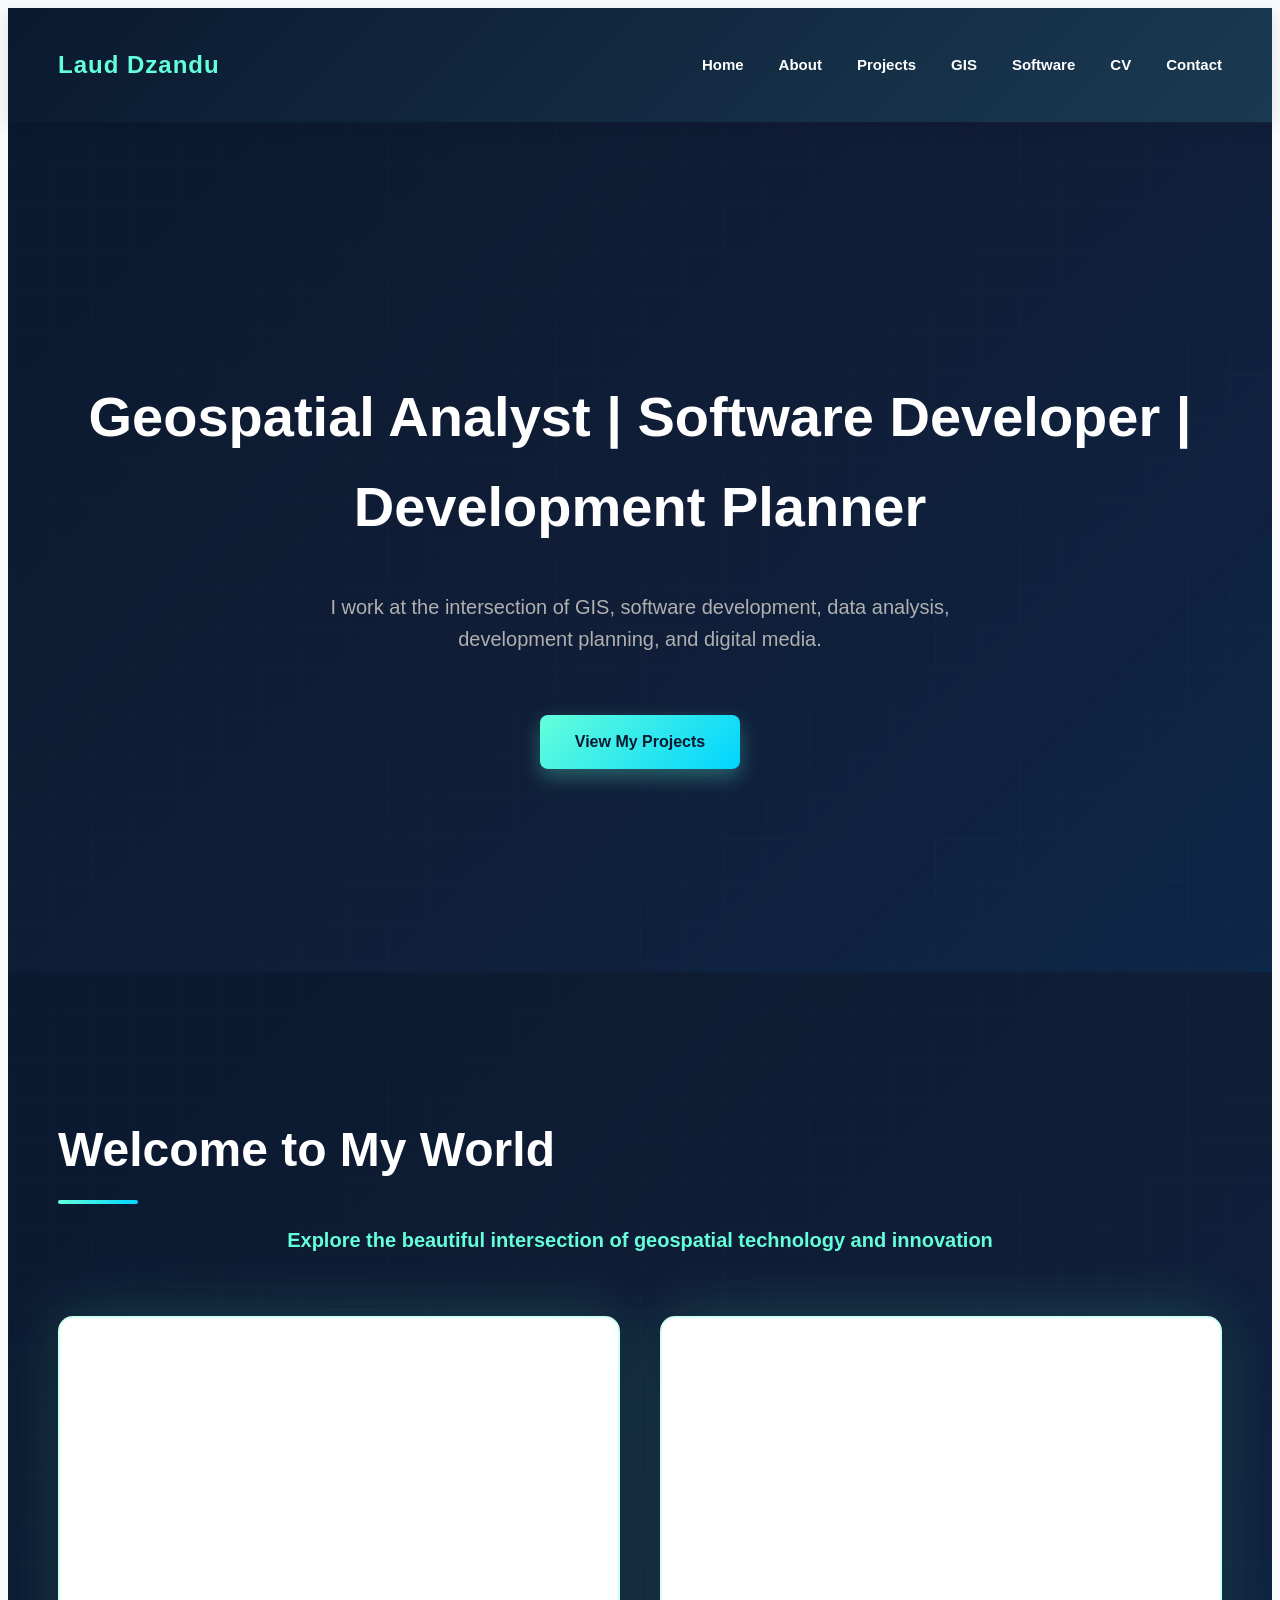
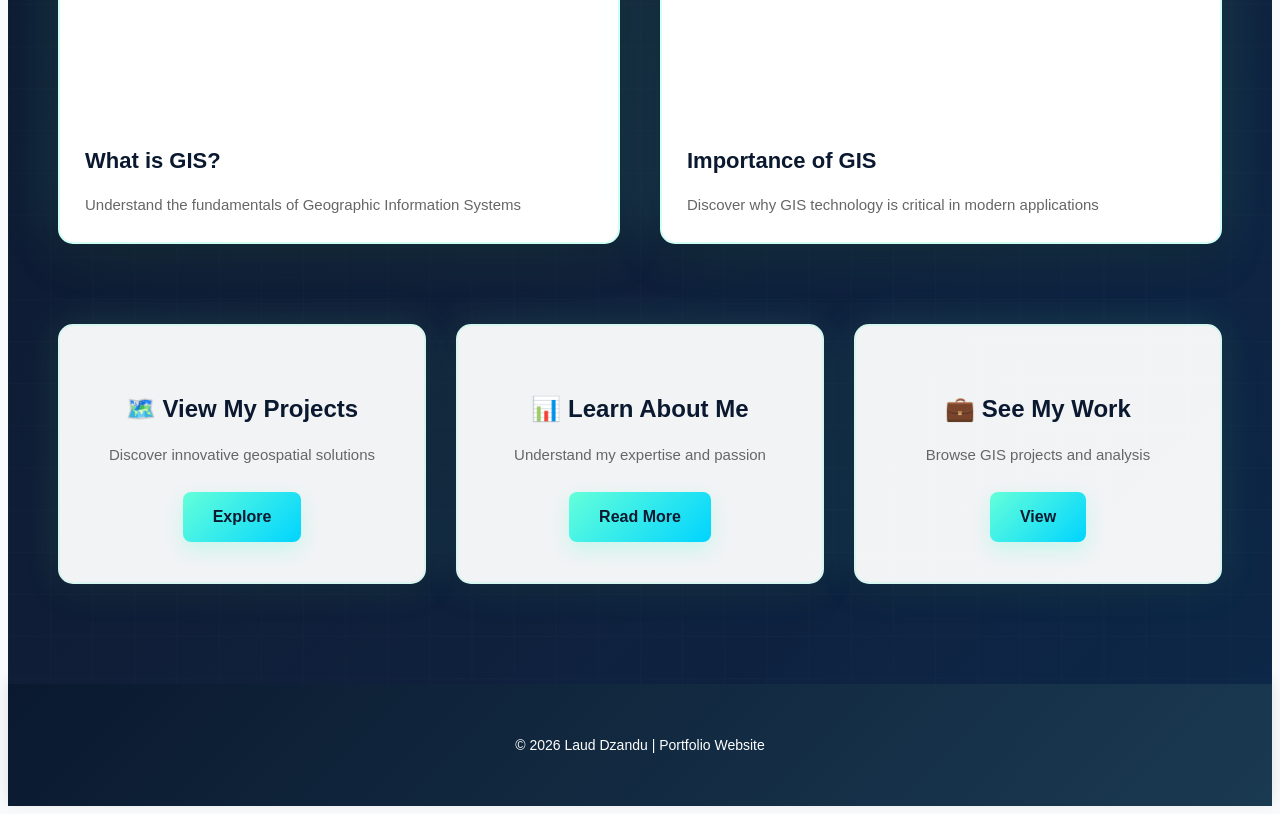
==== commit ad875d2e: "Add refined CV page and integrate into website navigation" ====
--- a/index.html
+++ b/index.html
@@ -1,4 +1,3 @@
-<<<<<<< HEAD
 <!DOCTYPE html>
 <html lang="en">
 <head>
@@ -19,6 +18,7 @@
             <li><a href="projects.html">Projects</a></li>
             <li><a href="gis.html">GIS</a></li>
             <li><a href="software.html">Software</a></li>
+            <li><a href="cv.html">CV</a></li>
             <li><a href="contact.html">Contact</a></li>
         </ul>
     </nav>
@@ -81,88 +81,4 @@
     </footer>
 
 </body>
-=======
-<!DOCTYPE html>
-<html lang="en">
-<head>
-    <meta charset="UTF-8">
-    <meta name="viewport" content="width=device-width, initial-scale=1.0">
-    <title>Laud Dzandu Portfolio</title>
-    <link rel="stylesheet" href="style.css">
-</head>
-
-<body>
-
-    <!-- Navigation Bar -->
-    <nav class="navbar">
-        <h2 class="logo">Laud Dzandu</h2>
-        <ul class="nav-links">
-            <li><a href="index.html">Home</a></li>
-            <li><a href="about.html">About</a></li>
-            <li><a href="projects.html">Projects</a></li>
-            <li><a href="gis.html">GIS</a></li>
-            <li><a href="software.html">Software</a></li>
-            <li><a href="contact.html">Contact</a></li>
-        </ul>
-    </nav>
-
-    <!-- Hero Section -->
-    <section class="hero">
-        <h1>Geospatial Analyst | Software Developer | Development Planner</h1>
-        <p>
-            I work at the intersection of GIS, software development, data analysis,
-            development planning, and digital media.
-        </p>
-        <a href="projects.html" class="btn">View My Projects</a>
-    </section>
-
-    <!-- Welcome Interactive Section -->
-    <section class="section welcome-section">
-        <div class="welcome-container">
-            <h2>Welcome to My World</h2>
-            <p class="welcome-intro">Explore the beautiful intersection of geospatial technology and innovation</p>
-            
-            <!-- Interactive Video Embeds -->
-            <div class="video-container">
-                <div class="video-frame">
-                    <iframe width="100%" height="400" src="https://www.youtube.com/embed/Hau_ZCmN8eU?rel=0" frameborder="0" allow="accelerometer; autoplay; clipboard-write; encrypted-media; gyroscope; picture-in-picture" allowfullscreen></iframe>
-                    <h3>What is GIS?</h3>
-                    <p>Understand the fundamentals of Geographic Information Systems</p>
-                </div>
-                
-                <div class="video-frame">
-                    <iframe width="100%" height="400" src="https://www.youtube.com/embed/POXaMBFuK-8?rel=0" frameborder="0" allow="accelerometer; autoplay; clipboard-write; encrypted-media; gyroscope; picture-in-picture" allowfullscreen></iframe>
-                    <h3>Importance of GIS</h3>
-                    <p>Discover why GIS technology is critical in modern applications</p>
-                </div>
-            </div>
-
-            <!-- Interactive Call-to-Actions -->
-            <div class="interactive-cta">
-                <div class="cta-card">
-                    <h3>🗺️ View My Projects</h3>
-                    <p>Discover innovative geospatial solutions</p>
-                    <a href="projects.html" class="btn">Explore</a>
-                </div>
-                <div class="cta-card">
-                    <h3>📊 Learn About Me</h3>
-                    <p>Understand my expertise and passion</p>
-                    <a href="about.html" class="btn">Read More</a>
-                </div>
-                <div class="cta-card">
-                    <h3>💼 See My Work</h3>
-                    <p>Browse GIS projects and analysis</p>
-                    <a href="gis.html" class="btn">View</a>
-                </div>
-            </div>
-        </div>
-    </section>
-
-    <!-- Footer -->
-    <footer>
-        <p>© 2026 Laud Dzandu | Portfolio Website</p>
-    </footer>
-
-</body>
->>>>>>> 301207595d3036f59f1a0c9f6a60761ab38b8629
 </html>
